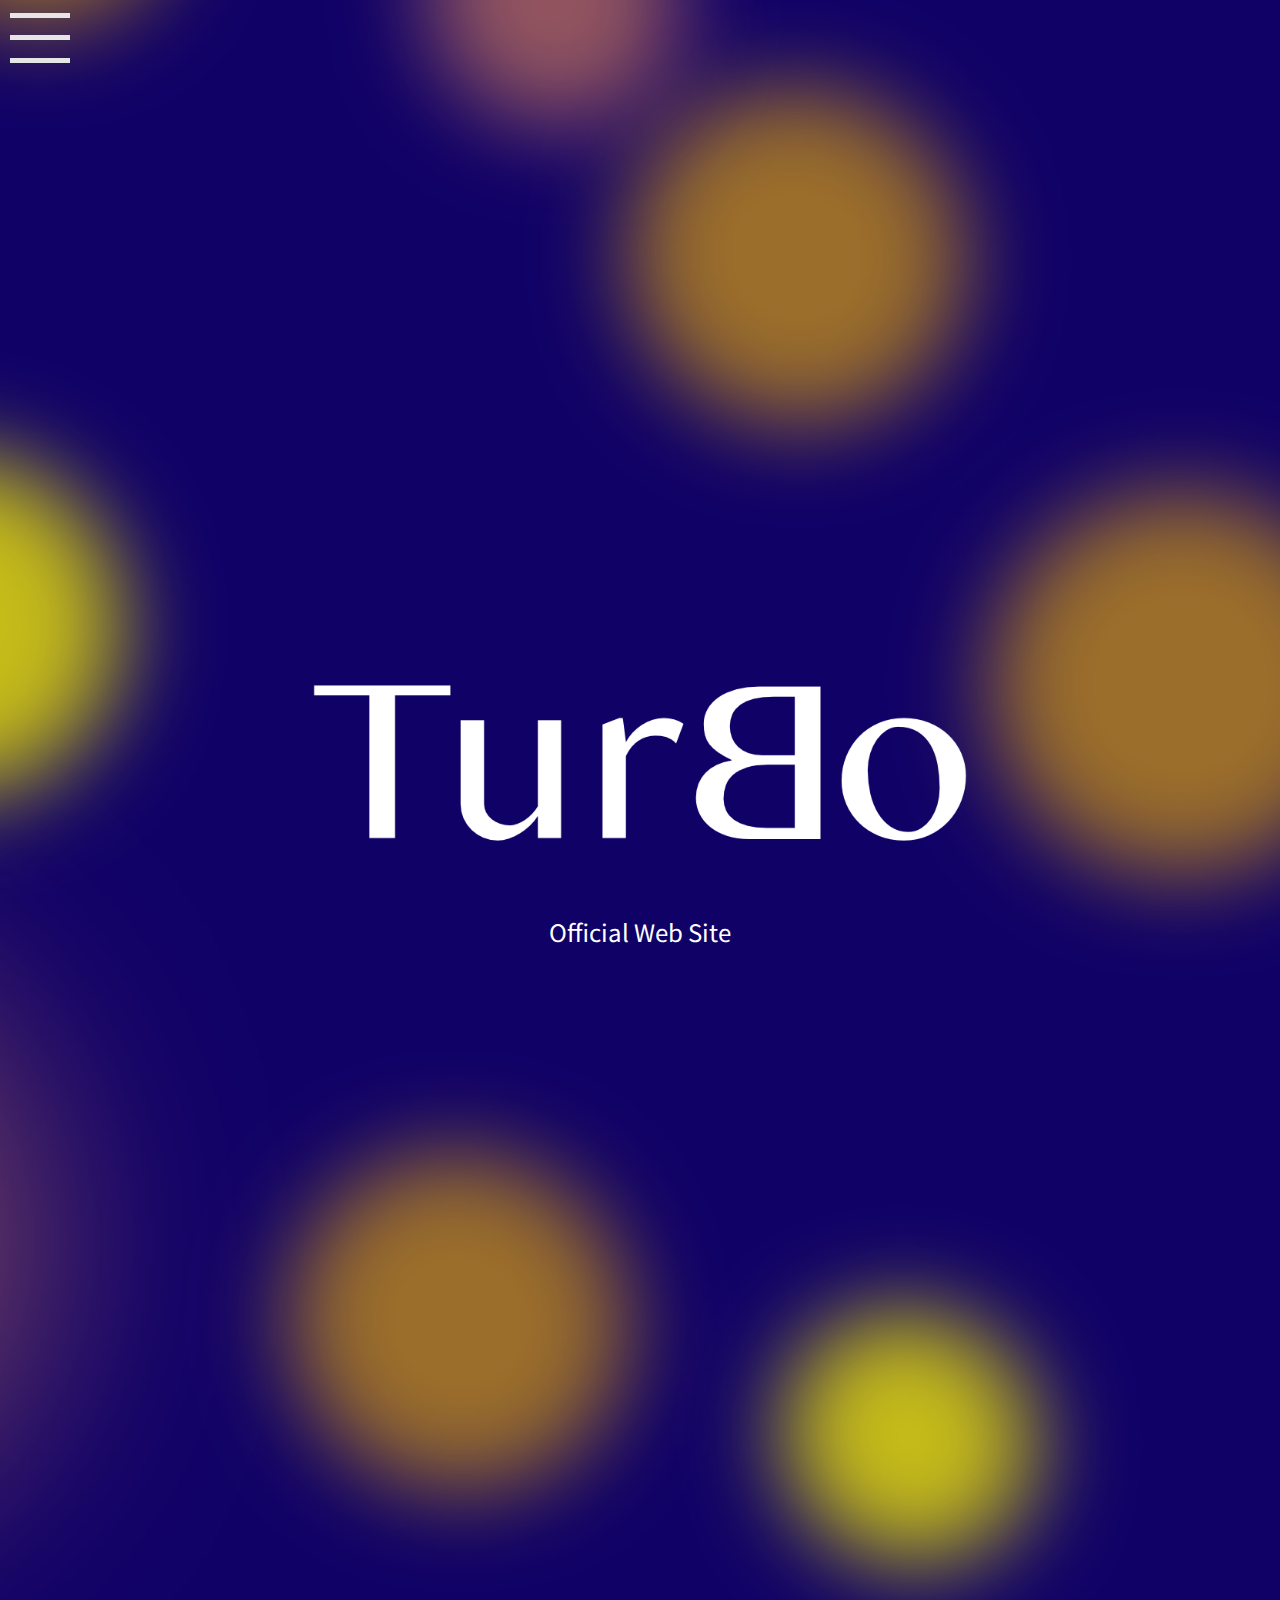
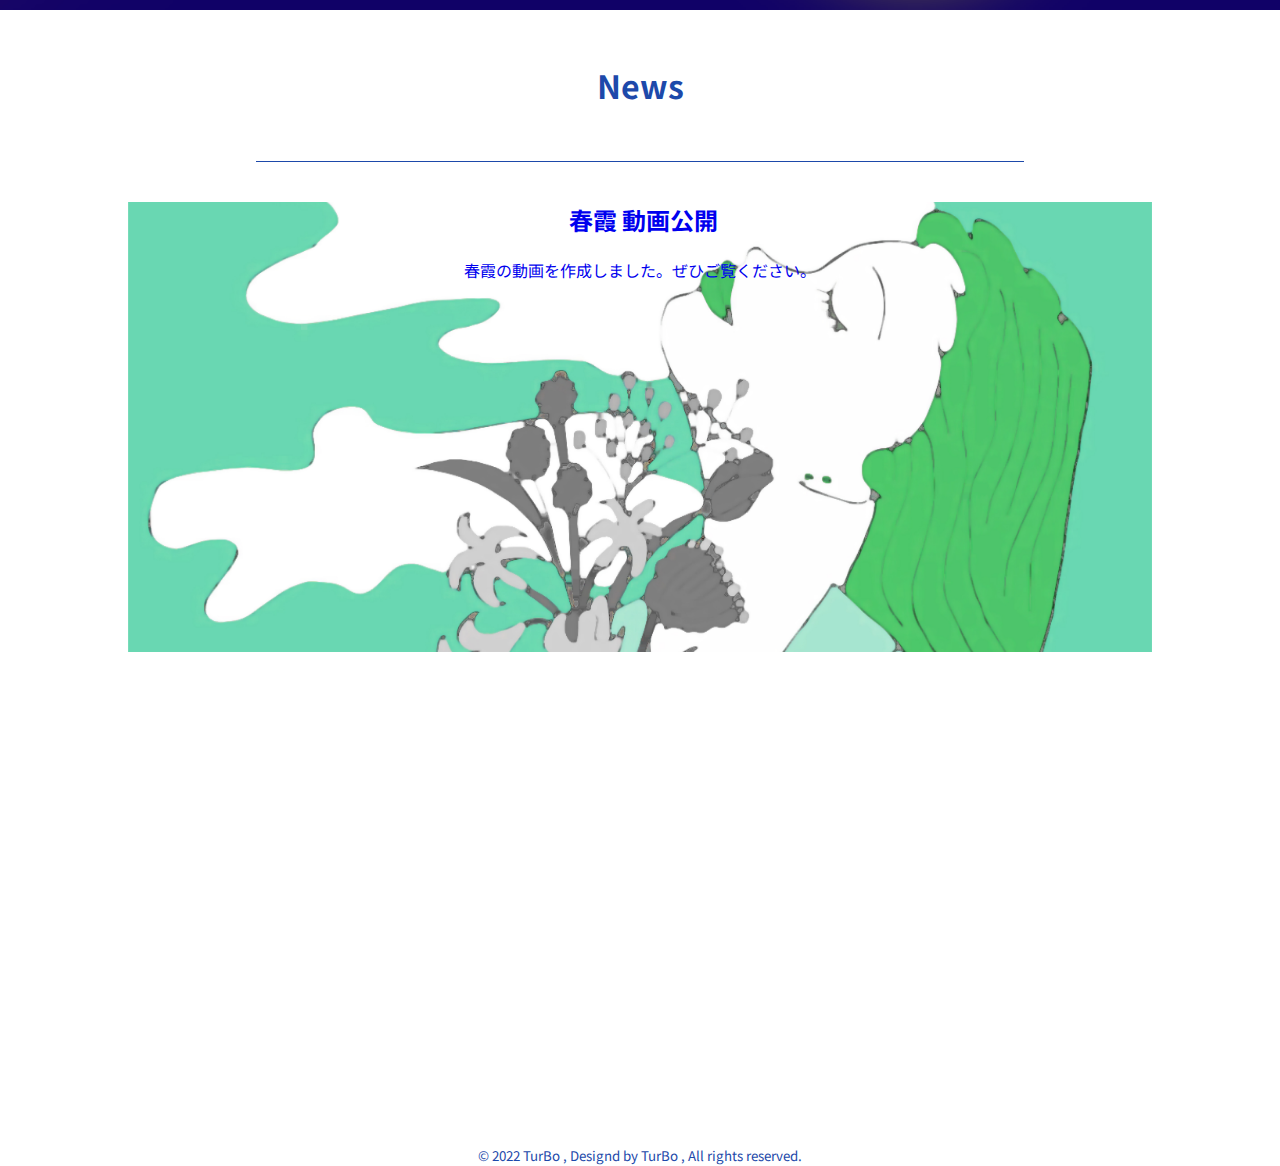
==== index.html @ 0d5dce75 "iOSStatusBarColor set" ====
<!DOCTYPE html>
<html lang="ja">

<head>
    <!-- Google fontの導入 -->
    <style>
        @import url('https://fonts.googleapis.com/css2?family=Noto+Sans+JP:wght@300&display=swap');
    </style>

    <meta charset="UTF-8"><!--変換コード-->
    <meta name="keywords" content="Turbo Music"><!--検索語句の指定-->
    <meta name="keywords" name="theme-color" content="Turbo Music"><!--ios status bar color-->

    <!--レスポンシブデザイン（PCとスマートフォンでの表示の切り替え）-->
    <meta name="viewport" content="width=device-width,initial-scale=1.0">
    <link rel="stylesheet" id="style" href="css/base.css">
    <script type="text/javascript">
        // iPhone iPad iPod Android の判別
        if (
          navigator.userAgent.indexOf('iPhone') > 0 ||
          navigator.userAgent.indexOf('iPad') > 0 ||
          navigator.userAgent.indexOf('iPod') > 0 ||
          navigator.userAgent.indexOf('Android') > 0 )
        {
          document.getElementById(`style`).setAttribute("href","css/base_mini.css")
        } else {
          document.getElementById(`style`).setAttribute("href","css/base_mini.css")
        }
    </script>


    <!-- <link rel="stylesheet" media="screen and (min-width:800px)" href="css/base.css"> -->
    <!-- <link rel="stylesheet" media="screen and (max-width:800px)" href="css/base_mini.css"> -->

    <title>TurBo - Home</title>
</head>

<body>
    <!-- このdivでスクロールしない背景の設定 -->
    <div class="fixed-background TurBo">
        <!-- サイドメニュー -->
        <div class="sidebar">
            <ul class="sidebar-menu">
                <li class="sidebar-item">
                    <div id="sidebar-item">
                        <a href="index.html">ホーム</a>
                    </div>
                </li>

                <li class="sidebar-item">
                    <div id="sidebar-item">
                        <a href="html/Profile.html">Profile</a>
                    </div>
                </li>

                <li class="sidebar-item">
                    <div id="sidebar-item">
                        <a href="html/Songs.html">Songs</a>
                    </div>
                </li>

                <li class="sidebar-item">
                    <div id="sidebar-item">
                        <a href="html/Harukasumi.html">春霞</a>
                    </div>
                </li>
            </ul>
        </div>
        <!-- ハンバーガーアイコン -->
        <div id="humIcon">
            <span class="bar1"></span>
            <span class="bar2"></span>
            <span class="bar3"></span>
        </div>

        <!-- ロゴ -->
        <div id="logo">
            <a href="index.html">
                <img id="TurBoLogo" src="img/TurBo logo.png" alt="TurBo">
            </a>
            <p>Official Web Site</p>
        </div>
    </div>
    <div class="background">
        <h1>News</h1>
    </div>
    <a href="img/404.png">
        <div class="fixed-background harukasumi">
            <div class="center">
                <h2>春霞 動画公開</h2>
                <p>春霞の動画を作成しました。ぜひご覧ください。</p>
            </div>
        </div>
    </a>
    <a href="img/404.png">
        <div class="fixed-background TurBoxAC">
            <div class="center">
                <h2>TurBo × AssettoCorsa 動画公開</h2>
            </div>
        </div>
    </a>
    <div id="footer">
        <small>© 2022 TurBo , Designd by TurBo , All rights reserved.</small>
    </div>


    <!-- jqueryの導入 -->
    <script src="/js/jquery-3.6.0.min.js"></script>
    <script src="https://code.jquery.com/jquery-3.5.1.min.js"></script>
    <script type="text/javascript" src="js/javascript.js"></script>
    <script type="text/javascript" src="js/scroll.js"></script>
</body>

</html>
---- css/base.css ----
@charset "utf-8";
/*============================================
背景画像
============================================*/
/* スクロールしない */
.fixed-background {
  /* 背景画像指定 */
  background-image: url(../img/sample-image.png);
  min-height: 50vh;
  min-width: 50vw;
  background-repeat: no-repeat;
  background-attachment: fixed;
  background-size: cover;
  background-position: center;
}
.TurBo {
    /* 背景画像指定 */
    background-image: url(../img/sample-image.png);
  }
.harukasumi {
    /* 背景画像指定 */
    background-image: url(../img/Harukasumi.jpg);
    margin: 0 10vw 0 10vw ;
  }

 .TurBoxAC {
    /* 背景画像指定 */
    background-image: url(../img/TurboLogoBackground.gif);
    margin: 0 10vw 0 10vw ;
  }

/* スクロール背景画像 */
  .background {
    background-color: rgb(255, 255, 255);
    color:#1d49aa;
  }


/*============================================
見出し
============================================*/
/* TurBoロゴ */
img#TurBoLogo{
  width: 50%;
  }
div#logo{
    /* logoのセンタリング */
    text-align : center;
    font-size: 200%;
    color: white;
    padding: 20vw 0 20vw 0;
}

h1 {
    text-align: center;
    border-bottom: solid 1px ;
    padding: 4vw 2vw 4vw 2vw;
    margin: 0 20vw;
}

h2 {
    margin: 40px 20px 20px 20px;
    padding: 0px 0px 0px 6px;
    text-align: center;
}
p {
    margin: 20px;
    text-align: center;
 }
a {
  text-decoration: none; 
}

.center {


}
 /*============================================
全般
============================================*/
*{
  margin: 0; padding: 0; 	/*全要素のマージン・パディングをリセット*/   
}
body {
/* background-color: rgb(45, 32, 106);	ページ全体の背景色 */
font-size: 100%;			/* フォントサイズ */
font-family: 'Noto Sans JP', sans-serif; 	/* フォントの種類:google font */
line-height:1.5; 			/* 行の高さを1.5倍にする */
color:#1d49aa; 
text-decoration: none;   
}

/* フッター */
div#footer {
  text-align: center; 
  margin-top: 20vw;
}

/*============================================
メニュー
============================================*/

/* ハンバーガーメニューCSS */
#humIcon {
  width: 100px;
  height: 100px;
  position: relative;
  box-sizing: border-box;
  position: fixed;
}
span {
  display: block;
  width: 60px;
  height: 5px;
  left: 10px;
  background: rgb(229, 229, 229);
  position: absolute;
  transition: all 0.5s ease;
}
.bar1 {
  top: 12.5px;
}
.bar2 {
  top: 35px;
}  
.bar3 {
 top: 57.5px;
}
/* jsによる.open属性の付与のスタイル */
/*上の線225℃回転*/
.bar1.open {
top: 35px;
transform: rotate(-225deg);
}
/*真ん中の線は透明化,回転*/
.bar2.open { 
  opacity: 0;
  transform: rotate(-225deg);
}
/*下の線-315℃回転*/
.bar3.open {
top: 35px;
transform: rotate(-315deg);
}

/* サイドバーcss */
.sidebar {
  width: 25vw;
  height: 100%;
  position: fixed;
  top: 0;
  left: -25%;
  -webkit-transition: .7s;
  transition: .5;
  background-color: rgb(39, 38, 75);
  /* opacity: 0.5; 透過 */
  padding: 120px 0;
  display:-webkit-box;
  display: flex;
  -webkit-box-pack: center;
  justify-content: center;
}

.sidebar.open {
  left: 0;
}

.sidebar-menu {
  padding: 0;
  margin: 0;
}
.sidebar-item {
  list-style: none;
  margin-bottom: 30px;
}
.sidebar-item div {
  padding: 0;
  margin: 0;
  font-size: 20px;
} 


.sidebar-item a {
min-width: 100px;
font-family: inherit;
appearance: none;
border: 0;
border-radius: 5px;
/* background: #4676d7; */
color: #fff;
padding: 8px 48px;
font-size: 125%;
cursor: pointer;
}

.sidebar-item a:hover {
color: #ffcd29;
}

.sidebar-item a:focus {
outline: none;
box-shadow: 0 0 0 4px #cbd6ee;
}
---- css/base.css ----
@charset "utf-8";
/*============================================
背景画像
============================================*/
/* スクロールしない */
.fixed-background {
  /* 背景画像指定 */
  background-image: url(../img/sample-image.png);
  min-height: 50vh;
  min-width: 50vw;
  background-repeat: no-repeat;
  background-attachment: fixed;
  background-size: cover;
  background-position: center;
}
.TurBo {
    /* 背景画像指定 */
    background-image: url(../img/sample-image.png);
  }
.harukasumi {
    /* 背景画像指定 */
    background-image: url(../img/Harukasumi.jpg);
    margin: 0 10vw 0 10vw ;
  }

 .TurBoxAC {
    /* 背景画像指定 */
    background-image: url(../img/TurboLogoBackground.gif);
    margin: 0 10vw 0 10vw ;
  }

/* スクロール背景画像 */
  .background {
    background-color: rgb(255, 255, 255);
    color:#1d49aa;
  }


/*============================================
見出し
============================================*/
/* TurBoロゴ */
img#TurBoLogo{
  width: 50%;
  }
div#logo{
    /* logoのセンタリング */
    text-align : center;
    font-size: 200%;
    color: white;
    padding: 20vw 0 20vw 0;
}

h1 {
    text-align: center;
    border-bottom: solid 1px ;
    padding: 4vw 2vw 4vw 2vw;
    margin: 0 20vw;
}

h2 {
    margin: 40px 20px 20px 20px;
    padding: 0px 0px 0px 6px;
    text-align: center;
}
p {
    margin: 20px;
    text-align: center;
 }
a {
  text-decoration: none; 
}

.center {


}
 /*============================================
全般
============================================*/
*{
  margin: 0; padding: 0; 	/*全要素のマージン・パディングをリセット*/   
}
body {
/* background-color: rgb(45, 32, 106);	ページ全体の背景色 */
font-size: 100%;			/* フォントサイズ */
font-family: 'Noto Sans JP', sans-serif; 	/* フォントの種類:google font */
line-height:1.5; 			/* 行の高さを1.5倍にする */
color:#1d49aa; 
text-decoration: none;   
}

/* フッター */
div#footer {
  text-align: center; 
  margin-top: 20vw;
}

/*============================================
メニュー
============================================*/

/* ハンバーガーメニューCSS */
#humIcon {
  width: 100px;
  height: 100px;
  position: relative;
  box-sizing: border-box;
  position: fixed;
}
span {
  display: block;
  width: 60px;
  height: 5px;
  left: 10px;
  background: rgb(229, 229, 229);
  position: absolute;
  transition: all 0.5s ease;
}
.bar1 {
  top: 12.5px;
}
.bar2 {
  top: 35px;
}  
.bar3 {
 top: 57.5px;
}
/* jsによる.open属性の付与のスタイル */
/*上の線225℃回転*/
.bar1.open {
top: 35px;
transform: rotate(-225deg);
}
/*真ん中の線は透明化,回転*/
.bar2.open { 
  opacity: 0;
  transform: rotate(-225deg);
}
/*下の線-315℃回転*/
.bar3.open {
top: 35px;
transform: rotate(-315deg);
}

/* サイドバーcss */
.sidebar {
  width: 25vw;
  height: 100%;
  position: fixed;
  top: 0;
  left: -25%;
  -webkit-transition: .7s;
  transition: .5;
  background-color: rgb(39, 38, 75);
  /* opacity: 0.5; 透過 */
  padding: 120px 0;
  display:-webkit-box;
  display: flex;
  -webkit-box-pack: center;
  justify-content: center;
}

.sidebar.open {
  left: 0;
}

.sidebar-menu {
  padding: 0;
  margin: 0;
}
.sidebar-item {
  list-style: none;
  margin-bottom: 30px;
}
.sidebar-item div {
  padding: 0;
  margin: 0;
  font-size: 20px;
} 


.sidebar-item a {
min-width: 100px;
font-family: inherit;
appearance: none;
border: 0;
border-radius: 5px;
/* background: #4676d7; */
color: #fff;
padding: 8px 48px;
font-size: 125%;
cursor: pointer;
}

.sidebar-item a:hover {
color: #ffcd29;
}

.sidebar-item a:focus {
outline: none;
box-shadow: 0 0 0 4px #cbd6ee;
}
---- css/base_mini.css ----
@charset "utf-8";
/*============================================
背景
============================================*/
/* スクロールしない */
.fixed-background {
  /* 背景画像指定 */
  background-image: url(../img/sample-image.png);
  min-height: 50vh;
  min-width: 50vw;
  background-repeat: no-repeat;
  background-attachment: scroll;
  background-size: cover;
  background-position: center;
}
.TurBo {
    /* 背景画像指定 */
    background-image: url(../img/sample-image.png);
  }
.harukasumi {
    /* 背景画像指定 */
    background-image: url(../img/Harukasumi.jpg);
    margin: 0 10vw 0 10vw ;
  }

 .TurBoxAC {
    /* 背景画像指定 */
    background-image: url(../img/TurboLogoBackground.gif);
    margin: 0 10vw 0 10vw ;
    color: white;
  }

/* スクロール背景画像 */
  .background {
    background-color: rgb(255, 255, 255);
    color:#1d49aa;
  }




/*============================================
見出し
============================================*/

/* TurBoロゴ */
img#TurBoLogo{
  width: 60%;
  }
  div#logo{
      /* logoのセンタリング */
      text-align : center;
      font-size: 150%;
      color: white;
      padding: 50vw 0 50vw 0;
  }

h1 {
    text-align: center;
    border-bottom: solid 1px ;
    padding: 4vw 2vw 4vw 2vw;
    margin: 0 20vw;
}

h2 {
    margin: 40px 20px 20px 20px;
    padding: 0px 0px 0px 6px;
    text-align: center;
}
p {
    margin: 20px;
    text-align: center;
 }

 a {
  text-decoration: none; 
}
 /*============================================
全般
============================================*/
*{
  margin: 0; padding: 0; 	/*全要素のマージン・パディングをリセット*/   
}
body {
/* background-color: rgb(45, 32, 106);	ページ全体の背景色 */
font-size: 100%;			/* フォントサイズ */
font-family: 'Noto Sans JP', sans-serif; 	/* フォントの種類:google font */
line-height:1.5; 			/* 行の高さを1.5倍にする */
color:#1d49aa;    
}
/*フッター*/
div#footer {
  text-align: center;
  
}

/*============================================
メニュー
============================================*/
/* ハンバーガーメニューCSS */
#humIcon {
  width: 100px;
  height: 100px;

  position: relative;
  box-sizing: border-box;

  position: fixed;
}
span {
  display: block;
  width: 60px;
  height: 5px;
  left: 10px;
  background: rgb(229, 229, 229);
  position: absolute;
  transition: all 0.5s ease;
}
.bar1 {
  top: 12.5px;
}
.bar2 {
  top: 35px;
}  
.bar3 {
 top: 57.5px;
}
/* jsによる.open属性の付与のスタイル */
/*上の線225℃回転*/
.bar1.open {
top: 35px;
transform: rotate(-225deg);
}
/*真ん中の線は透明化,回転*/
.bar2.open { 
  opacity: 0;
  transform: rotate(-225deg);
}
/*下の線-315℃回転*/
.bar3.open {
top: 35px;
transform: rotate(-315deg);
}

/* サイドバーcss */
.sidebar {
  width: 50vw;
  height: 100%;
  position: fixed;
  top: 0;
  left: -50%;
  -webkit-transition: .7s;
  transition: .5;
  background-color: rgb(39, 38, 75);
  /* opacity: 0.5; 透過 */
  padding: 120px 0;
  display:-webkit-box;
  display: flex;
  -webkit-box-pack: center;
  justify-content: center;
}


.sidebar.open {
  left: 0;
}

.sidebar-menu {
  padding: 0;
  margin: 0;
}
.sidebar-item {
  list-style: none;
  margin-bottom: 30px;
}
.sidebar-item div {
  padding: 0;
  margin: 0;
  font-size: 20px;
} 


.sidebar-item a {
min-width: 100px;
font-family: inherit;
appearance: none;
border: 0;
border-radius: 5px;
/* background: #4676d7; */
color: #fff;
padding: 8px 48px;
font-size: 125%;
cursor: pointer;
text-decoration: none;
}

.sidebar-item a:hover {
color: #ffcd29;
}

.sidebar-item a:focus {
outline: none;
box-shadow: 0 0 0 4px #cbd6ee;
}
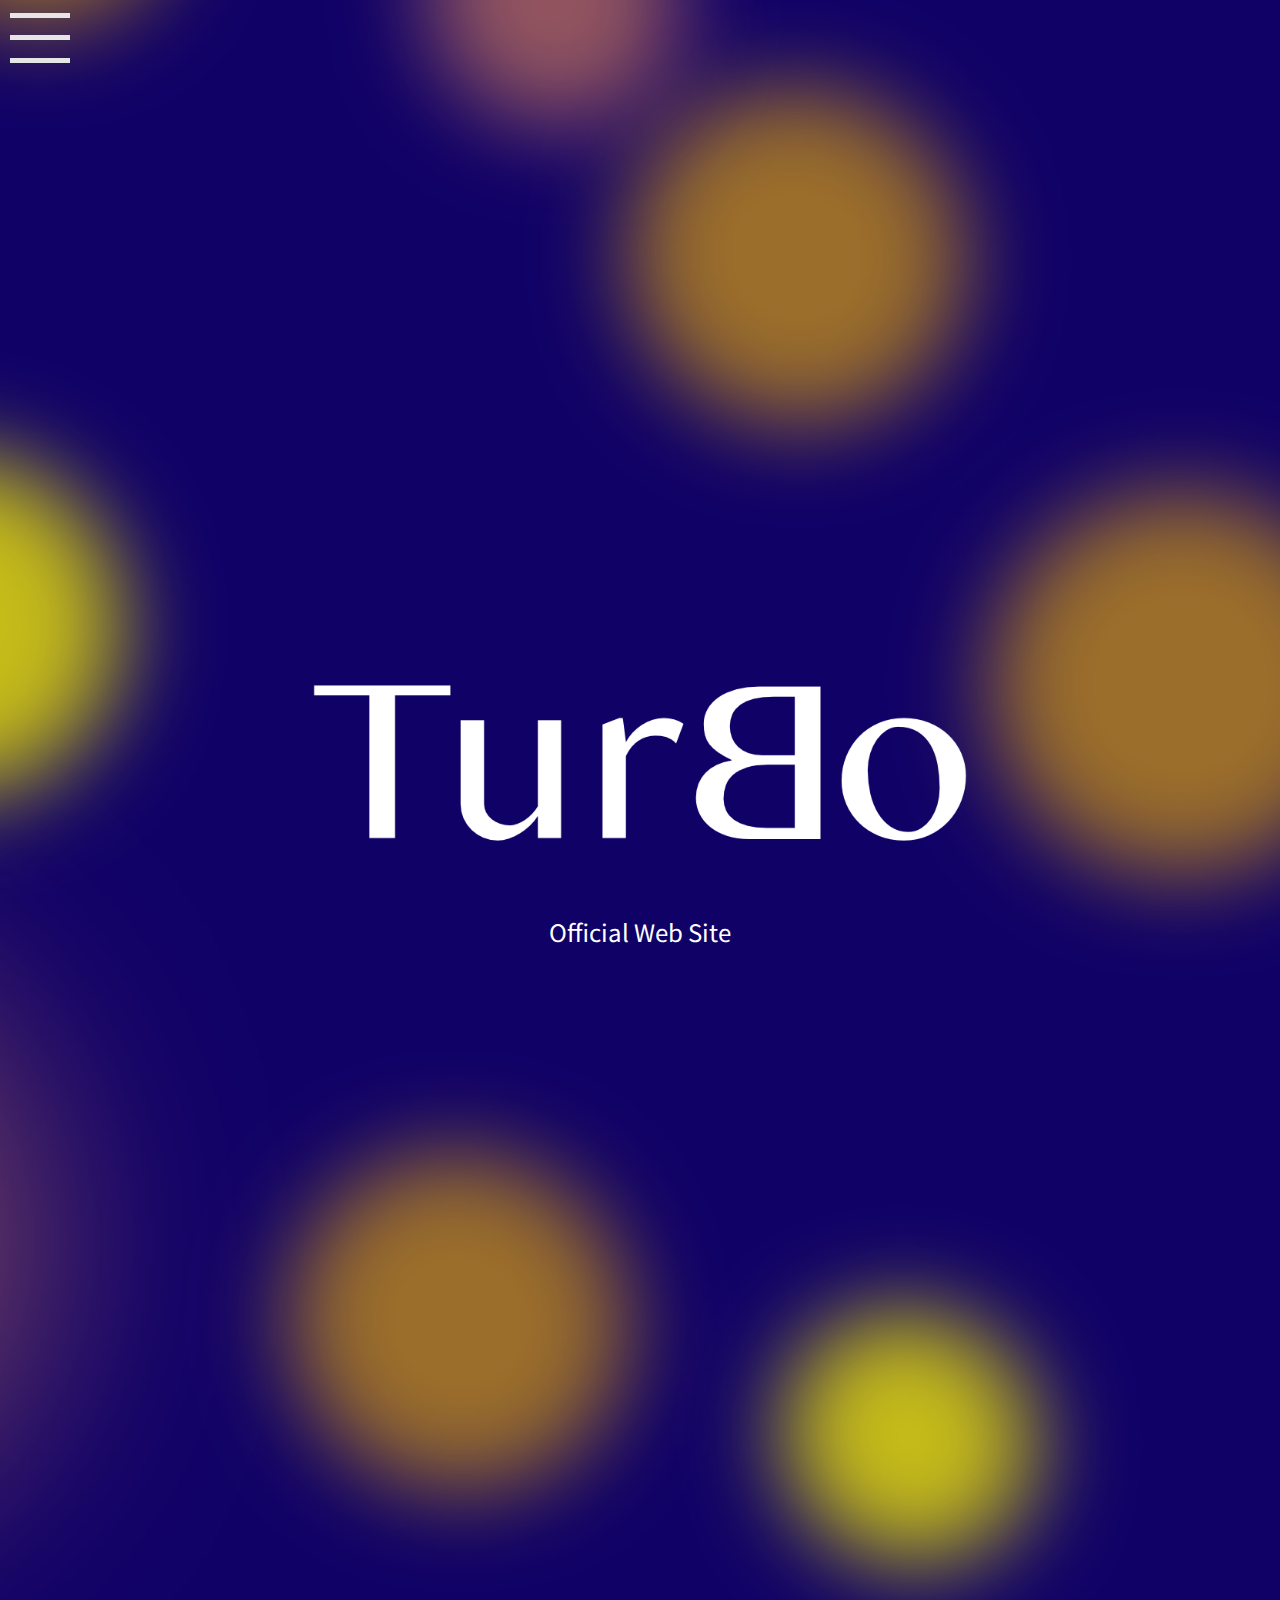
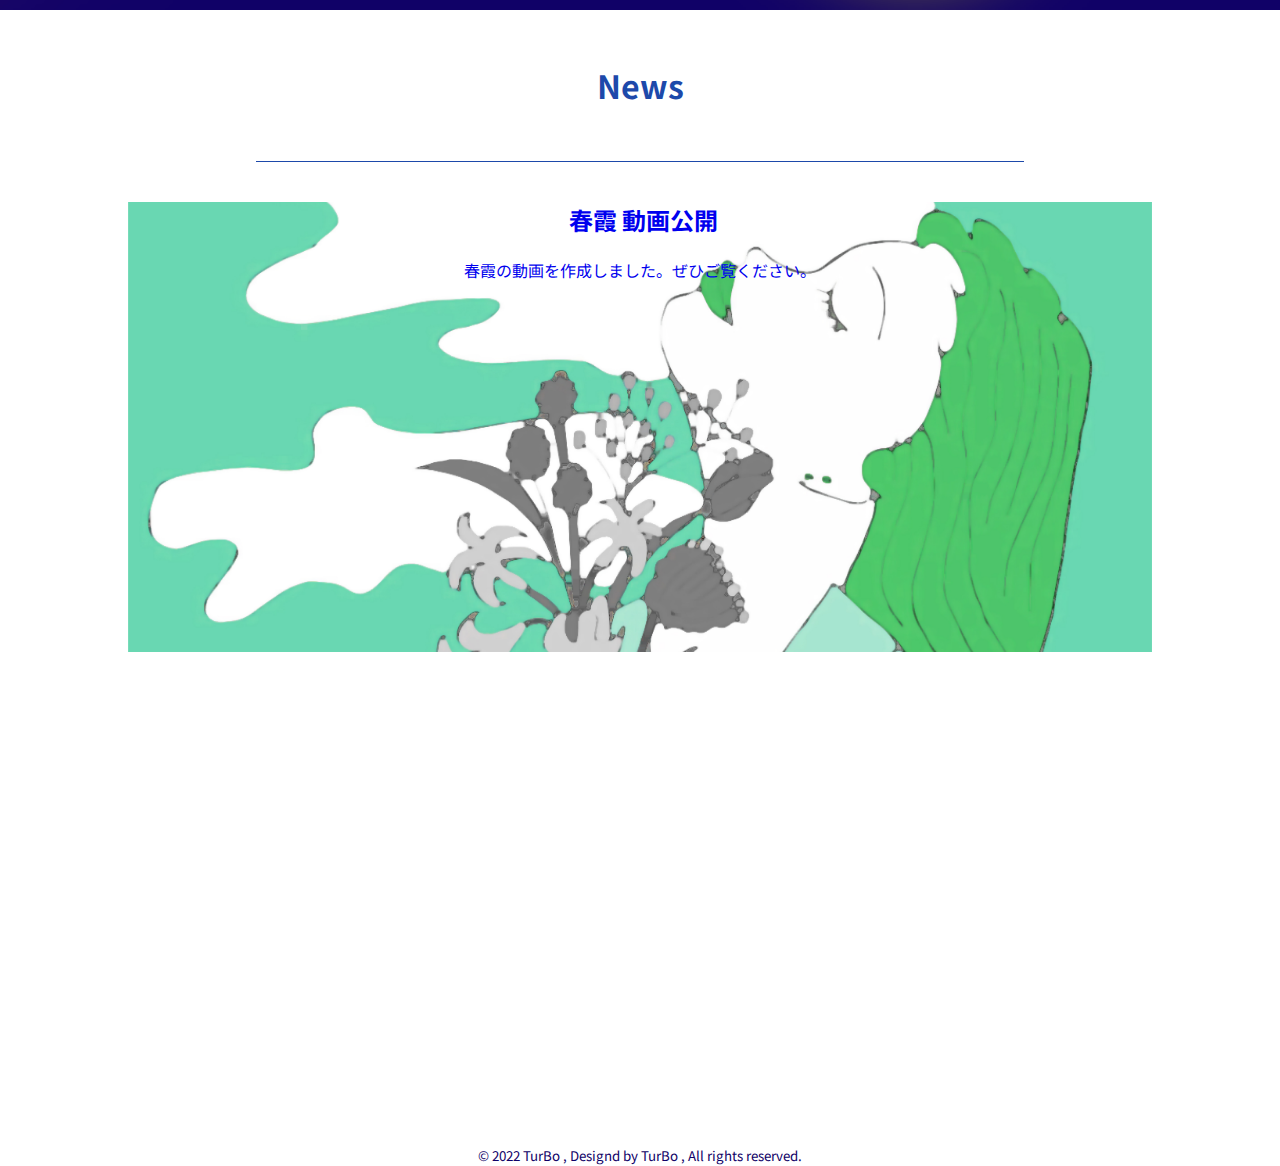
==== commit 5fa4e9fd: "iOSStatusBarColor set" ====
--- a/index.html
+++ b/index.html
@@ -9,7 +9,7 @@
 
     <meta charset="UTF-8"><!--変換コード-->
     <meta name="keywords" content="Turbo Music"><!--検索語句の指定-->
-    <meta name="keywords" name="theme-color" content="Turbo Music"><!--ios status bar color-->
+    <meta name="theme-color" content="#100167"><!--ios status bar color-->
 
     <!--レスポンシブデザイン（PCとスマートフォンでの表示の切り替え）-->
     <meta name="viewport" content="width=device-width,initial-scale=1.0">
--- a/css/base.css
+++ b/css/base.css
@@ -86,7 +86,7 @@
 font-size: 100%;			/* フォントサイズ */
 font-family: 'Noto Sans JP', sans-serif; 	/* フォントの種類:google font */
 line-height:1.5; 			/* 行の高さを1.5倍にする */
-color:#1d49aa; 
+color:#100167; 
 text-decoration: none;   
 }
 
--- a/css/base.css
+++ b/css/base.css
@@ -86,7 +86,7 @@
 font-size: 100%;			/* フォントサイズ */
 font-family: 'Noto Sans JP', sans-serif; 	/* フォントの種類:google font */
 line-height:1.5; 			/* 行の高さを1.5倍にする */
-color:#1d49aa; 
+color:#100167; 
 text-decoration: none;   
 }
 
--- a/css/base_mini.css
+++ b/css/base_mini.css
@@ -86,7 +86,7 @@
 font-size: 100%;			/* フォントサイズ */
 font-family: 'Noto Sans JP', sans-serif; 	/* フォントの種類:google font */
 line-height:1.5; 			/* 行の高さを1.5倍にする */
-color:#1d49aa;    
+color:#100167;    
 }
 /*フッター*/
 div#footer {
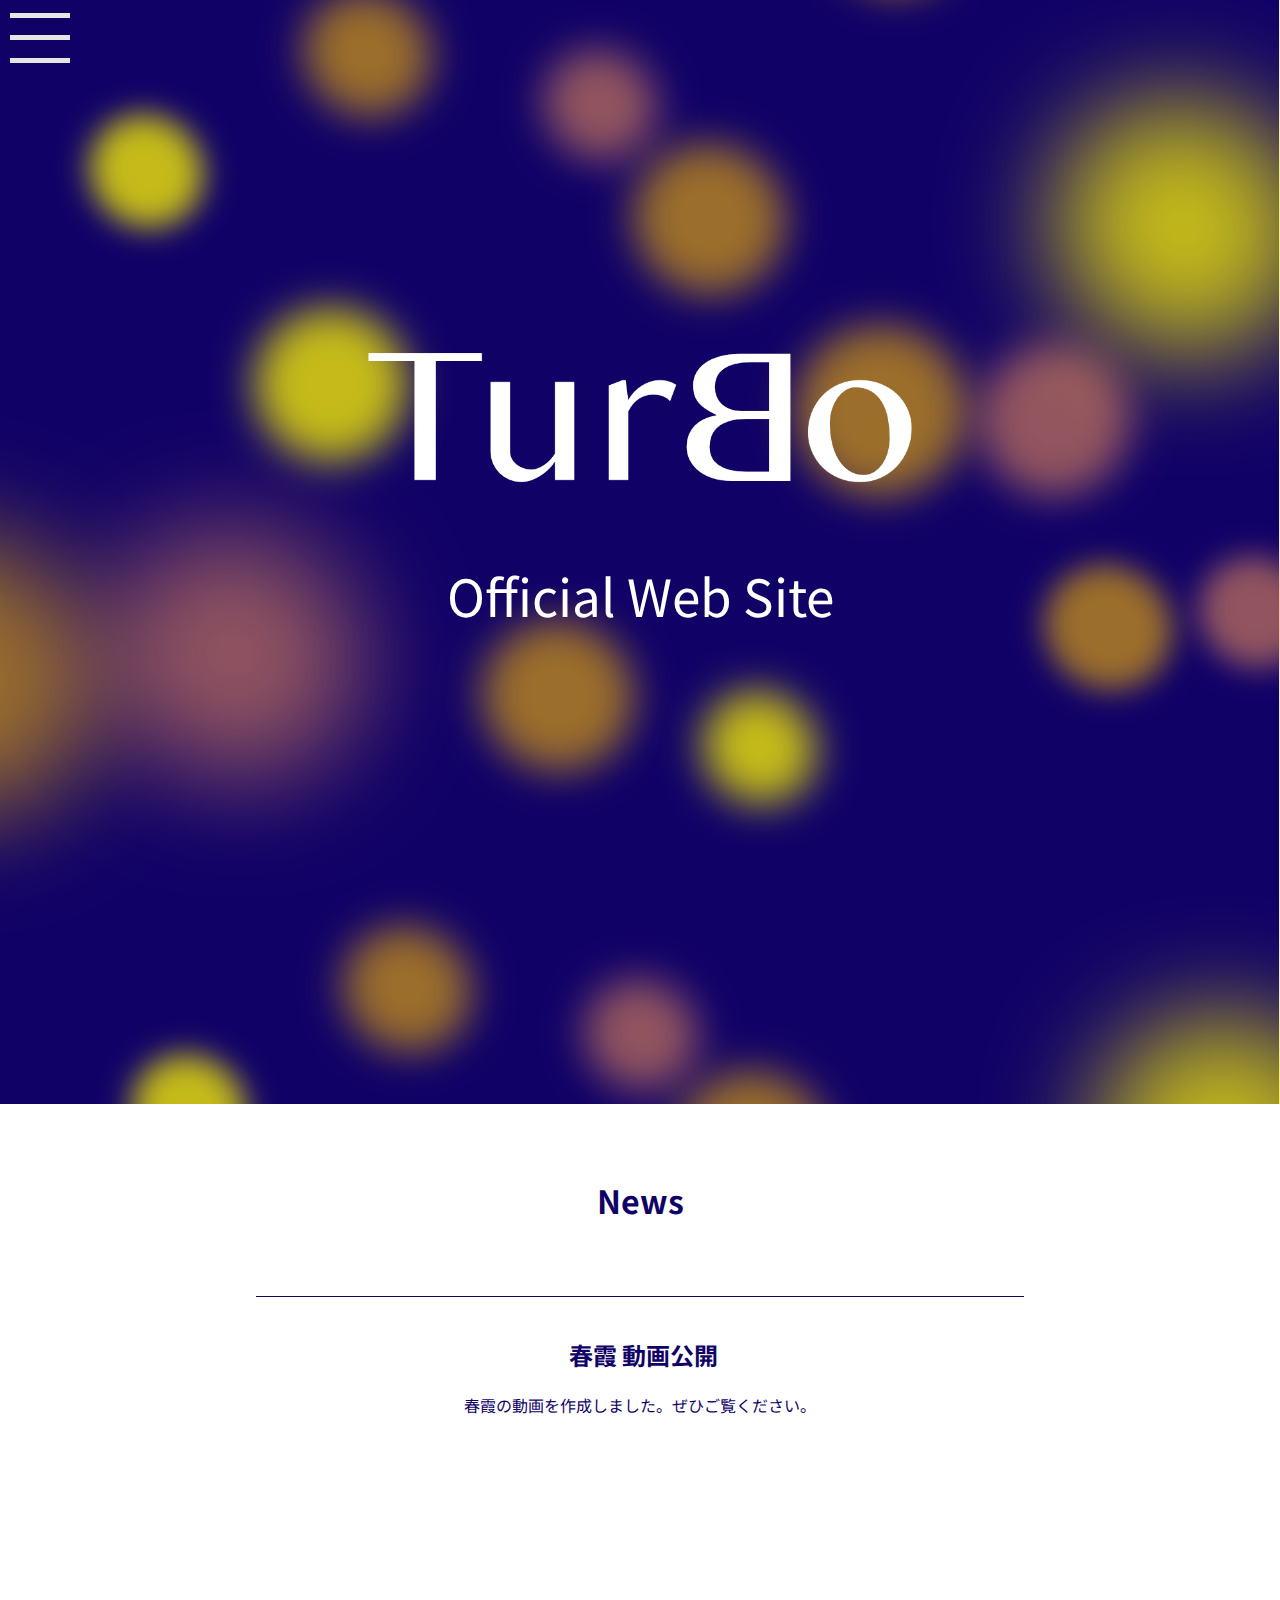
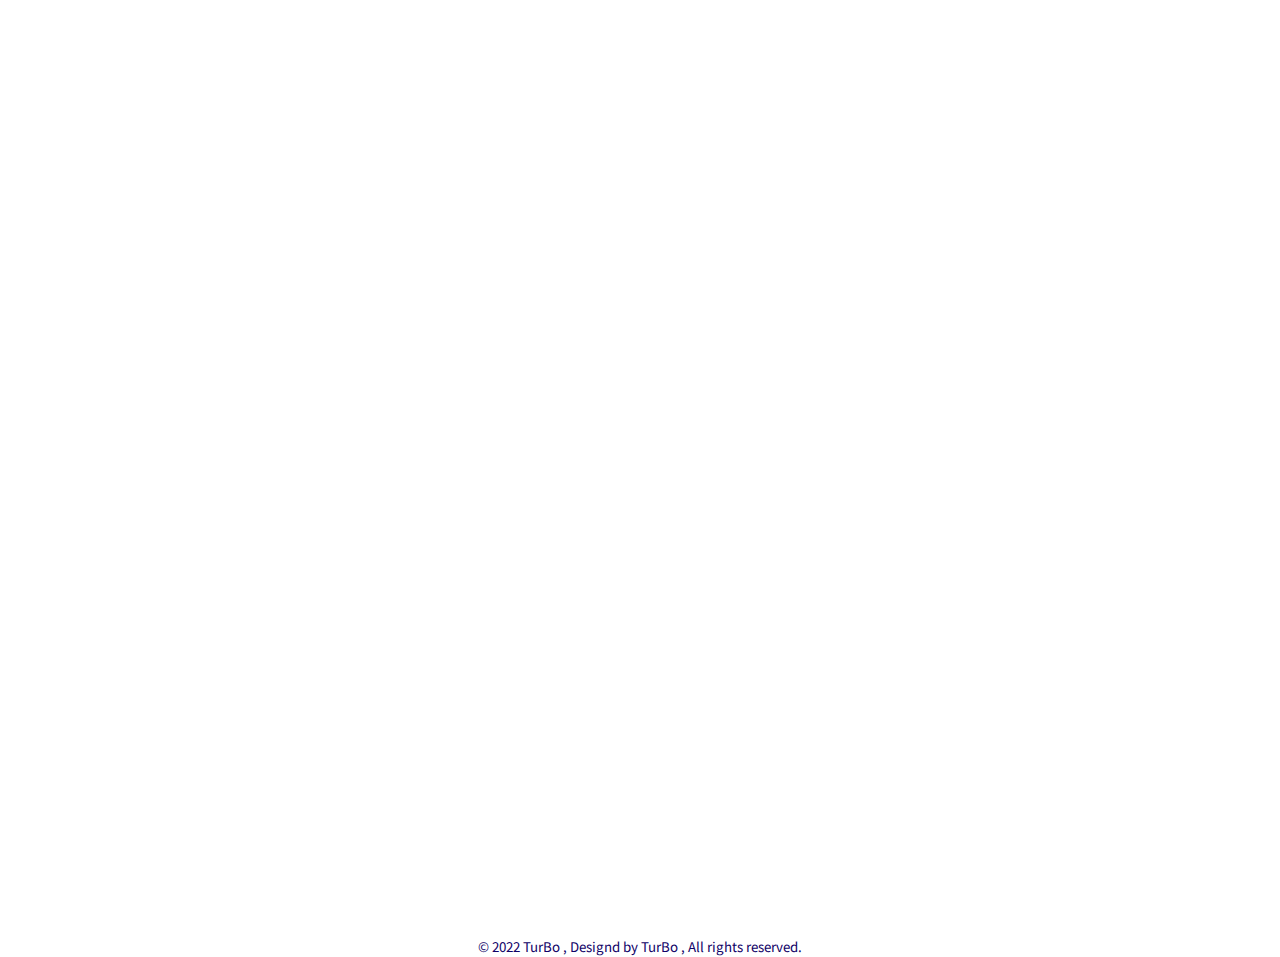
==== commit 08a0d46f: "index.html Fix" ====
--- a/index.html
+++ b/index.html
@@ -24,7 +24,7 @@
         {
           document.getElementById(`style`).setAttribute("href","css/base_mini.css")
         } else {
-          document.getElementById(`style`).setAttribute("href","css/base_mini.css")
+          document.getElementById(`style`).setAttribute("href","css/base.css")
         }
     </script>
 
@@ -93,7 +93,7 @@
         </div>
     </a>
     <a href="img/404.png">
-        <div class="fixed-background TurBoxAC">
+        <div class="fixed-background TurBoxAC" style="color: white;">
             <div class="center">
                 <h2>TurBo × AssettoCorsa 動画公開</h2>
             </div>
--- a/css/base.css
+++ b/css/base.css
@@ -32,7 +32,7 @@
 /* スクロール背景画像 */
   .background {
     background-color: rgb(255, 255, 255);
-    color:#1d49aa;
+    color:#100167;
   }
 
 
@@ -46,15 +46,15 @@
 div#logo{
     /* logoのセンタリング */
     text-align : center;
-    font-size: 200%;
+    font-size: 4vw;
     color: white;
-    padding: 20vw 0 20vw 0;
+    padding: 35vh 0 50vh 0;
 }
 
 h1 {
     text-align: center;
     border-bottom: solid 1px ;
-    padding: 4vw 2vw 4vw 2vw;
+    padding: 8vh 2vw 8vh 2vw;
     margin: 0 20vw;
 }
 
@@ -69,6 +69,7 @@
  }
 a {
   text-decoration: none; 
+  color:#100167;
 }
 
 .center {
--- a/css/base.css
+++ b/css/base.css
@@ -32,7 +32,7 @@
 /* スクロール背景画像 */
   .background {
     background-color: rgb(255, 255, 255);
-    color:#1d49aa;
+    color:#100167;
   }
 
 
@@ -46,15 +46,15 @@
 div#logo{
     /* logoのセンタリング */
     text-align : center;
-    font-size: 200%;
+    font-size: 4vw;
     color: white;
-    padding: 20vw 0 20vw 0;
+    padding: 35vh 0 50vh 0;
 }
 
 h1 {
     text-align: center;
     border-bottom: solid 1px ;
-    padding: 4vw 2vw 4vw 2vw;
+    padding: 8vh 2vw 8vh 2vw;
     margin: 0 20vw;
 }
 
@@ -69,6 +69,7 @@
  }
 a {
   text-decoration: none; 
+  color:#100167;
 }
 
 .center {
--- a/css/base_mini.css
+++ b/css/base_mini.css
@@ -33,7 +33,7 @@
 /* スクロール背景画像 */
   .background {
     background-color: rgb(255, 255, 255);
-    color:#1d49aa;
+    color:#100167;
   }
 
 
@@ -50,15 +50,15 @@
   div#logo{
       /* logoのセンタリング */
       text-align : center;
-      font-size: 150%;
+      font-size: 4vw;
       color: white;
-      padding: 50vw 0 50vw 0;
+      padding: 40vh 0 50vh 0;
   }
 
 h1 {
     text-align: center;
     border-bottom: solid 1px ;
-    padding: 4vw 2vw 4vw 2vw;
+    padding: 8vh 2vw 8vh 2vw;
     margin: 0 20vw;
 }
 
@@ -74,6 +74,7 @@
 
  a {
   text-decoration: none; 
+  color:#100167;
 }
  /*============================================
 全般
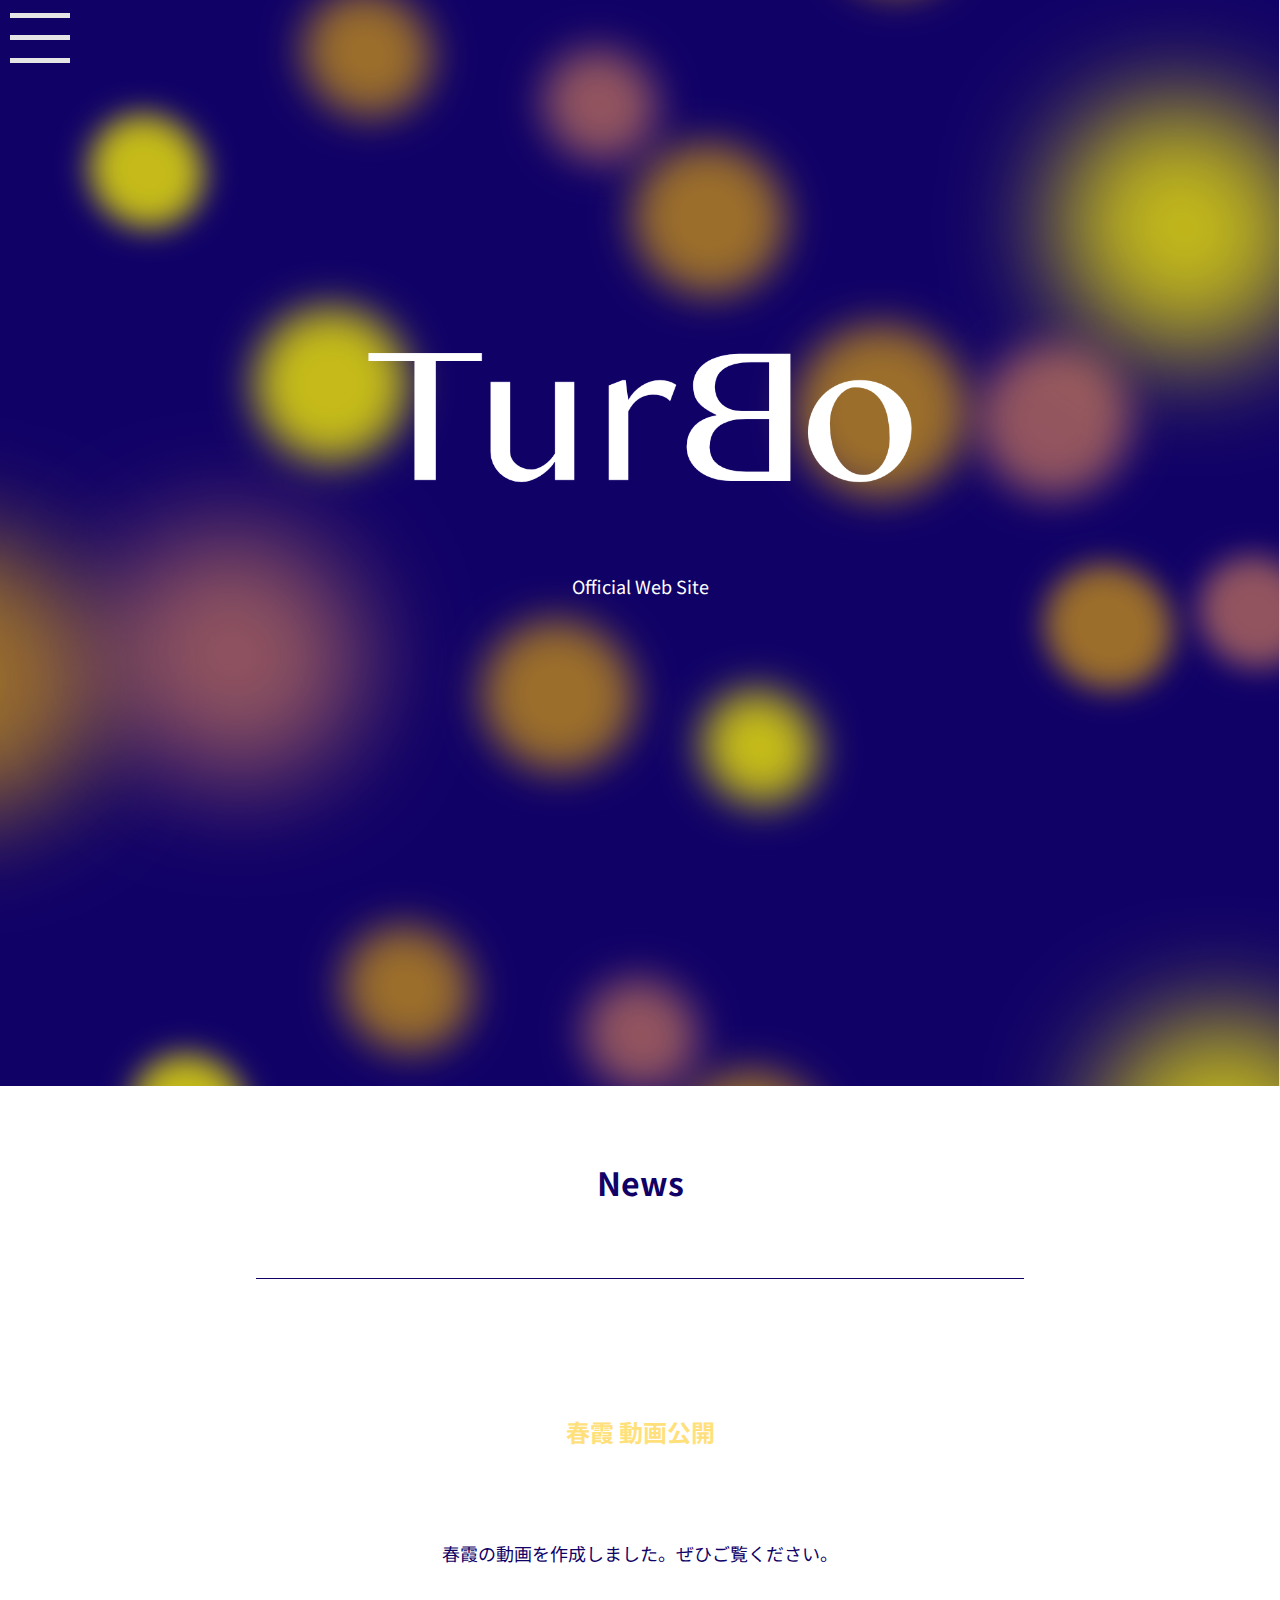
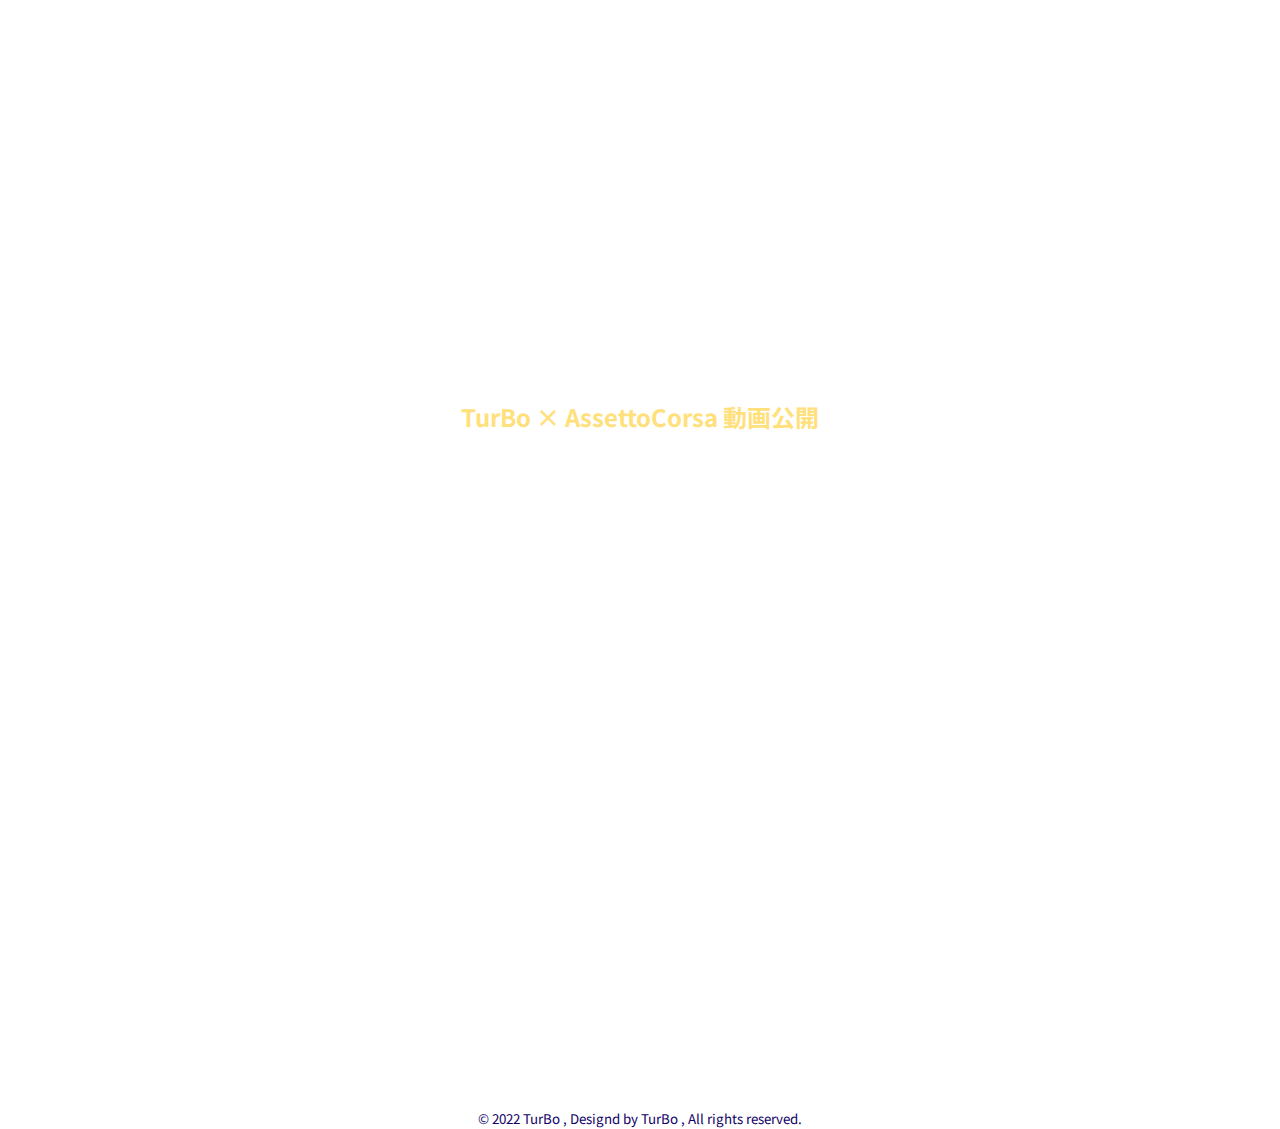
==== commit 477821c6: "Add Profile" ====
--- a/index.html
+++ b/index.html
@@ -17,10 +17,9 @@
     <script type="text/javascript">
         // iPhone iPad iPod Android の判別
         if (
-          navigator.userAgent.indexOf('iPhone') > 0 ||
-          navigator.userAgent.indexOf('iPad') > 0 ||
-          navigator.userAgent.indexOf('iPod') > 0 ||
-          navigator.userAgent.indexOf('Android') > 0 )
+          navigator.userAgent.indexOf('iPhone') > -1 ||
+          navigator.userAgent.indexOf('ipad') > -1 ||
+          navigator.userAgent.indexOf('Android') > -1 )
         {
           document.getElementById(`style`).setAttribute("href","css/base_mini.css")
         } else {
@@ -28,6 +27,11 @@
         }
     </script>
 
+    <!-- jqueryの導入 -->
+    <script src="/js/jquery-3.6.0.min.js"></script>
+    <script src="https://code.jquery.com/jquery-3.5.1.min.js"></script>
+    <script type="text/javascript" src="js/javascript.js"></script>
+    <script type="text/javascript" src="js/scroll.js"></script>
 
     <!-- <link rel="stylesheet" media="screen and (min-width:800px)" href="css/base.css"> -->
     <!-- <link rel="stylesheet" media="screen and (max-width:800px)" href="css/base_mini.css"> -->
@@ -104,11 +108,7 @@
     </div>
 
 
-    <!-- jqueryの導入 -->
-    <script src="/js/jquery-3.6.0.min.js"></script>
-    <script src="https://code.jquery.com/jquery-3.5.1.min.js"></script>
-    <script type="text/javascript" src="js/javascript.js"></script>
-    <script type="text/javascript" src="js/scroll.js"></script>
+
 </body>
 
 </html>--- a/css/base.css
+++ b/css/base.css
@@ -59,12 +59,17 @@
 }
 
 h2 {
-    margin: 40px 20px 20px 20px;
-    padding: 0px 0px 0px 6px;
+    color: #ffe07b;
+    margin: 15vh 20vw 10vh 20vw;
     text-align: center;
 }
+h3 {
+  margin: 10vh 20vw 5vh 20vw;
+  text-align: center;
+}
 p {
-    margin: 20px;
+    font-size: 18px;
+    margin: 4vh 20vw;
     text-align: center;
  }
 a {
--- a/css/base.css
+++ b/css/base.css
@@ -59,12 +59,17 @@
 }
 
 h2 {
-    margin: 40px 20px 20px 20px;
-    padding: 0px 0px 0px 6px;
+    color: #ffe07b;
+    margin: 15vh 20vw 10vh 20vw;
     text-align: center;
 }
+h3 {
+  margin: 10vh 20vw 5vh 20vw;
+  text-align: center;
+}
 p {
-    margin: 20px;
+    font-size: 18px;
+    margin: 4vh 20vw;
     text-align: center;
  }
 a {
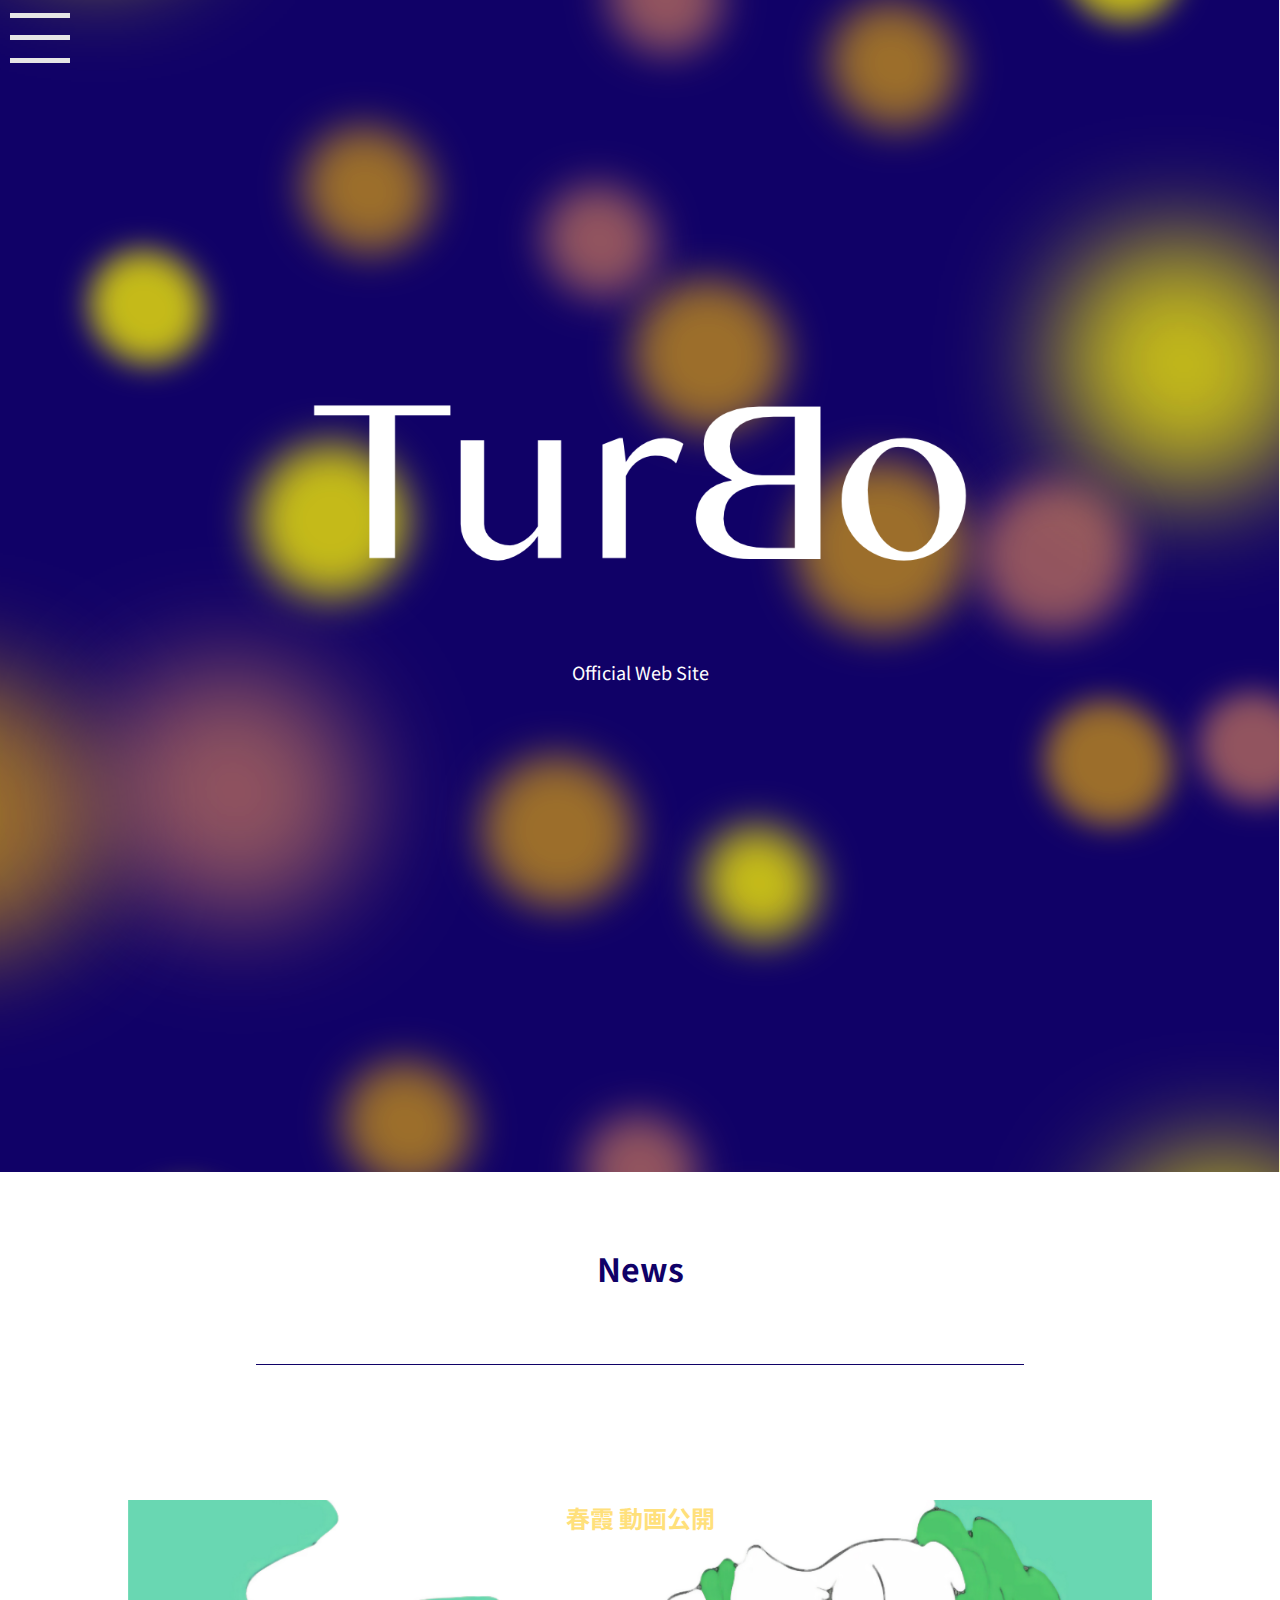
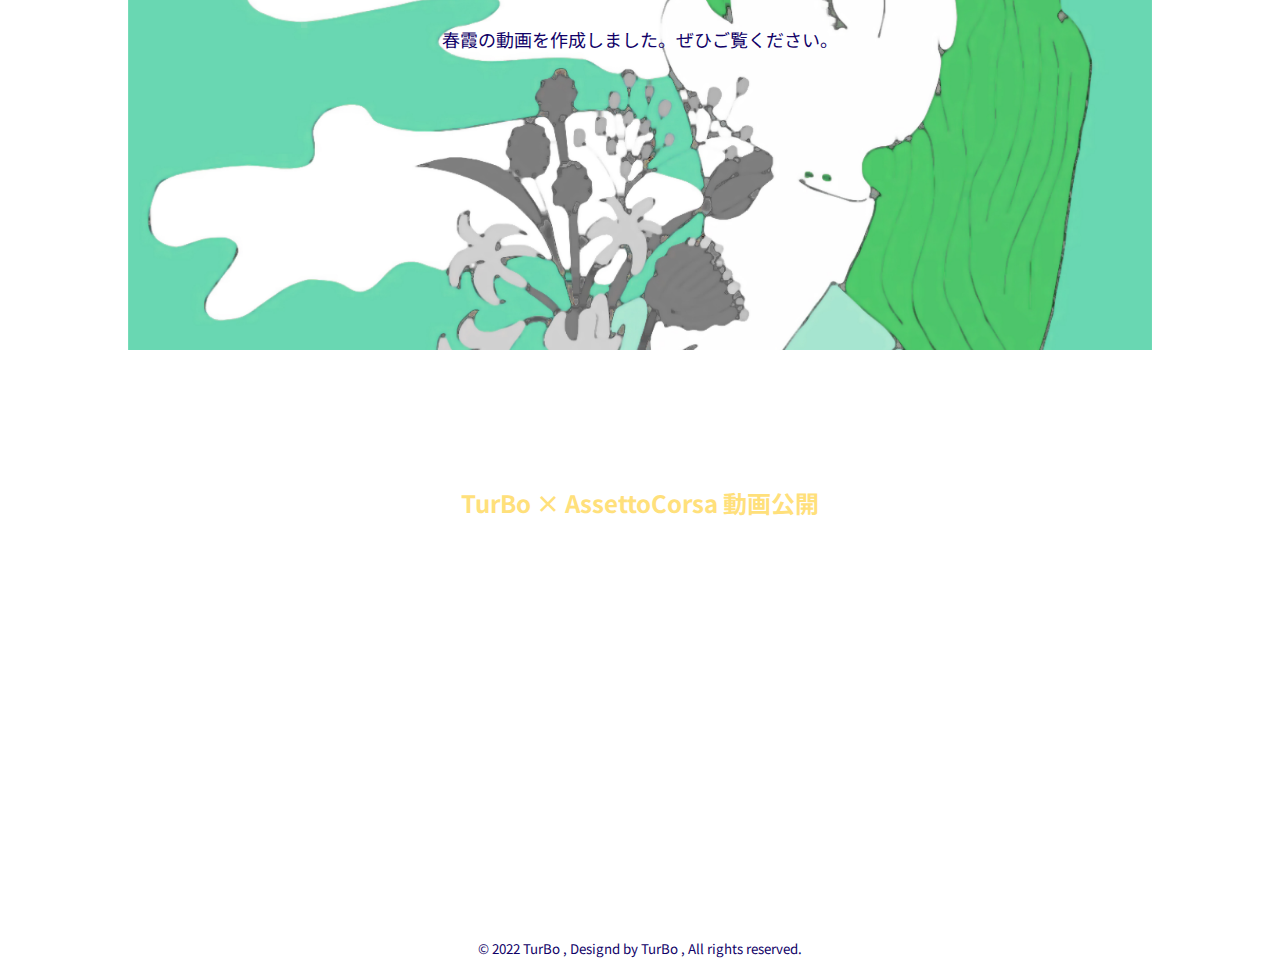
==== commit c5dab9e8: "Add Profile to fix base mini.css" ====
--- a/index.html
+++ b/index.html
@@ -23,7 +23,7 @@
         {
           document.getElementById(`style`).setAttribute("href","css/base_mini.css")
         } else {
-          document.getElementById(`style`).setAttribute("href","css/base.css")
+          document.getElementById(`style`).setAttribute("href","css/base_mini.css")
         }
     </script>
 
--- a/css/base_mini.css
+++ b/css/base_mini.css
@@ -63,14 +63,19 @@
 }
 
 h2 {
-    margin: 40px 20px 20px 20px;
-    padding: 0px 0px 0px 6px;
-    text-align: center;
+  color: #ffe07b;
+  margin: 15vh 20vw 10vh 20vw;
+  text-align: center;
+}
+h3 {
+margin: 10vh 20vw 5vh 20vw;
+text-align: center;
 }
 p {
-    margin: 20px;
-    text-align: center;
- }
+  font-size: 18px;
+  margin: 4vh 20vw;
+  text-align: center;
+}
 
  a {
   text-decoration: none; 
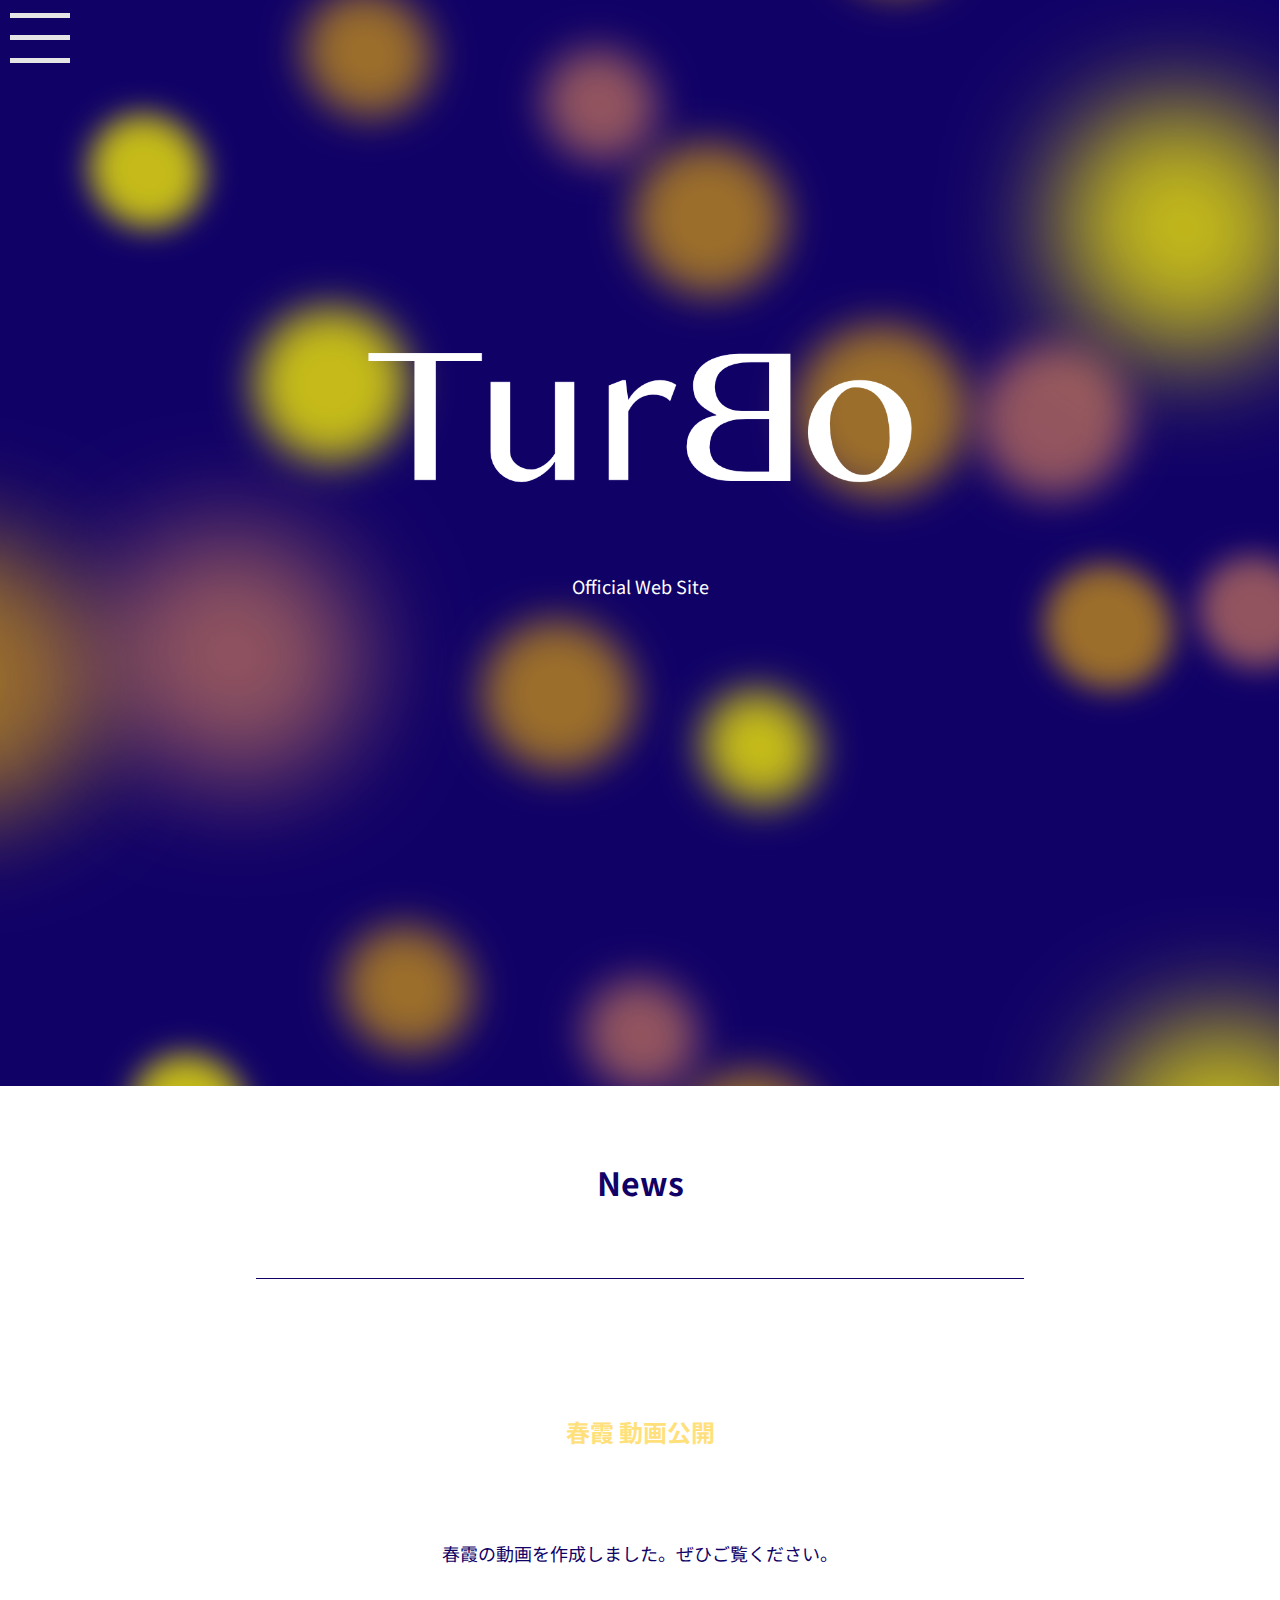
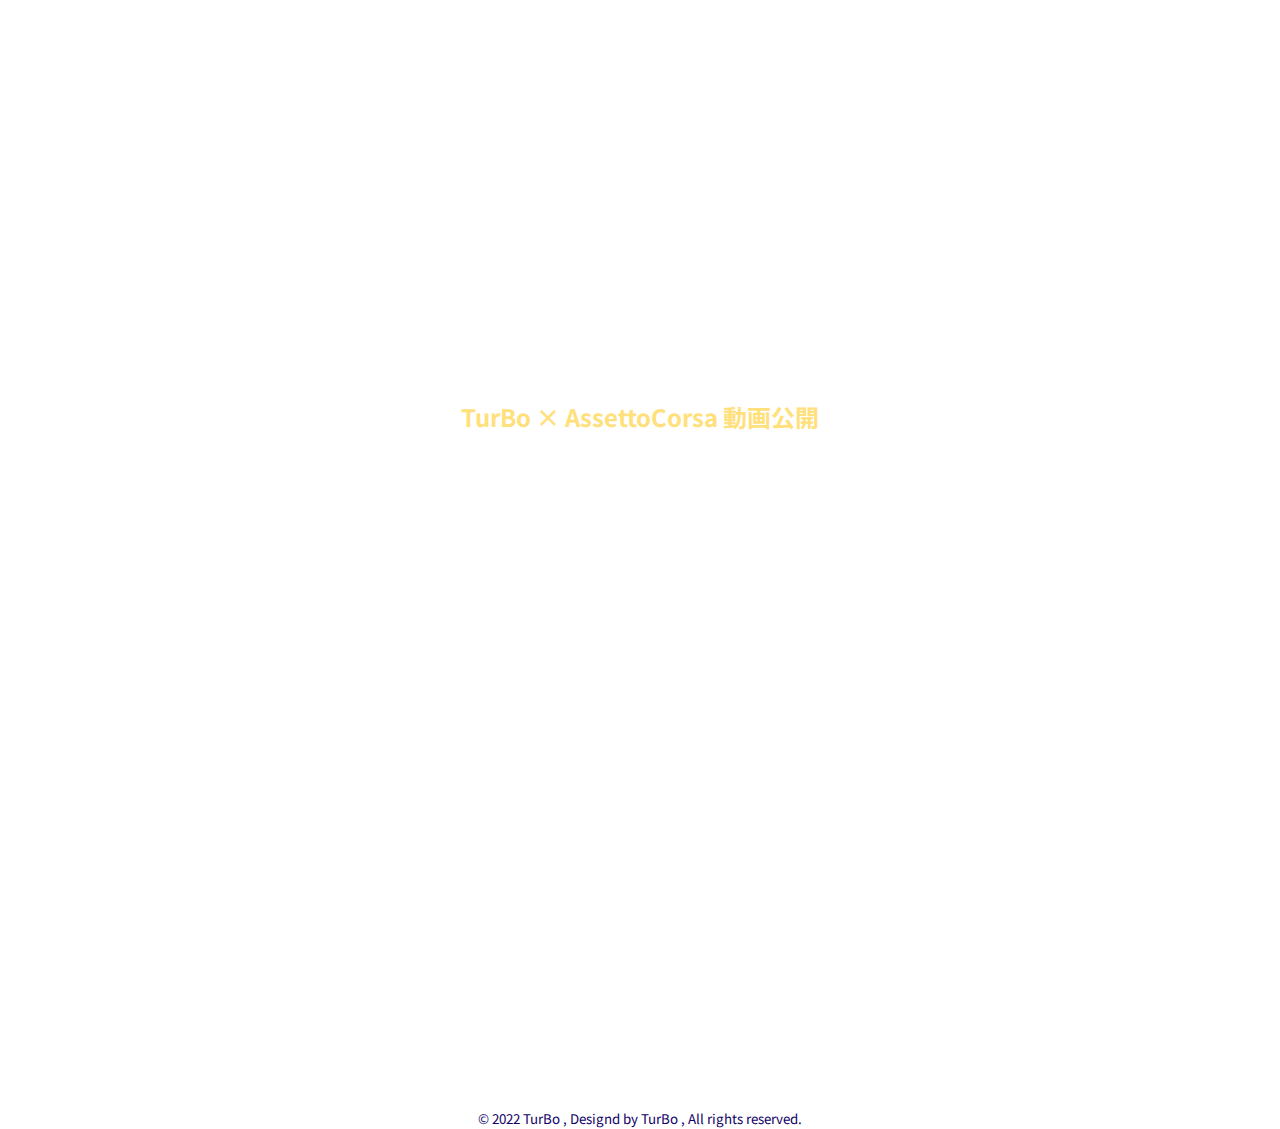
==== commit 9cd23a0b: "Fix css" ====
--- a/index.html
+++ b/index.html
@@ -13,6 +13,7 @@
 
     <!--レスポンシブデザイン（PCとスマートフォンでの表示の切り替え）-->
     <meta name="viewport" content="width=device-width,initial-scale=1.0">
+    <link rel="stylesheet" href="css/base.css">
     <link rel="stylesheet" id="style" href="css/base.css">
     <script type="text/javascript">
         // iPhone iPad iPod Android の判別
@@ -22,9 +23,7 @@
           navigator.userAgent.indexOf('Android') > -1 )
         {
           document.getElementById(`style`).setAttribute("href","css/base_mini.css")
-        } else {
-          document.getElementById(`style`).setAttribute("href","css/base_mini.css")
-        }
+        } 
     </script>
 
     <!-- jqueryの導入 -->
--- a/css/base_mini.css
+++ b/css/base_mini.css
@@ -73,7 +73,7 @@
 }
 p {
   font-size: 18px;
-  margin: 4vh 20vw;
+  margin: 4vh 10vw;
   text-align: center;
 }
 
@@ -97,114 +97,6 @@
 /*フッター*/
 div#footer {
   text-align: center;
-  
+  padding: 20vh 0 4vh 0;
 }
 
-/*============================================
-メニュー
-============================================*/
-/* ハンバーガーメニューCSS */
-#humIcon {
-  width: 100px;
-  height: 100px;
-
-  position: relative;
-  box-sizing: border-box;
-
-  position: fixed;
-}
-span {
-  display: block;
-  width: 60px;
-  height: 5px;
-  left: 10px;
-  background: rgb(229, 229, 229);
-  position: absolute;
-  transition: all 0.5s ease;
-}
-.bar1 {
-  top: 12.5px;
-}
-.bar2 {
-  top: 35px;
-}  
-.bar3 {
- top: 57.5px;
-}
-/* jsによる.open属性の付与のスタイル */
-/*上の線225℃回転*/
-.bar1.open {
-top: 35px;
-transform: rotate(-225deg);
-}
-/*真ん中の線は透明化,回転*/
-.bar2.open { 
-  opacity: 0;
-  transform: rotate(-225deg);
-}
-/*下の線-315℃回転*/
-.bar3.open {
-top: 35px;
-transform: rotate(-315deg);
-}
-
-/* サイドバーcss */
-.sidebar {
-  width: 50vw;
-  height: 100%;
-  position: fixed;
-  top: 0;
-  left: -50%;
-  -webkit-transition: .7s;
-  transition: .5;
-  background-color: rgb(39, 38, 75);
-  /* opacity: 0.5; 透過 */
-  padding: 120px 0;
-  display:-webkit-box;
-  display: flex;
-  -webkit-box-pack: center;
-  justify-content: center;
-}
-
-
-.sidebar.open {
-  left: 0;
-}
-
-.sidebar-menu {
-  padding: 0;
-  margin: 0;
-}
-.sidebar-item {
-  list-style: none;
-  margin-bottom: 30px;
-}
-.sidebar-item div {
-  padding: 0;
-  margin: 0;
-  font-size: 20px;
-} 
-
-
-.sidebar-item a {
-min-width: 100px;
-font-family: inherit;
-appearance: none;
-border: 0;
-border-radius: 5px;
-/* background: #4676d7; */
-color: #fff;
-padding: 8px 48px;
-font-size: 125%;
-cursor: pointer;
-text-decoration: none;
-}
-
-.sidebar-item a:hover {
-color: #ffcd29;
-}
-
-.sidebar-item a:focus {
-outline: none;
-box-shadow: 0 0 0 4px #cbd6ee;
-}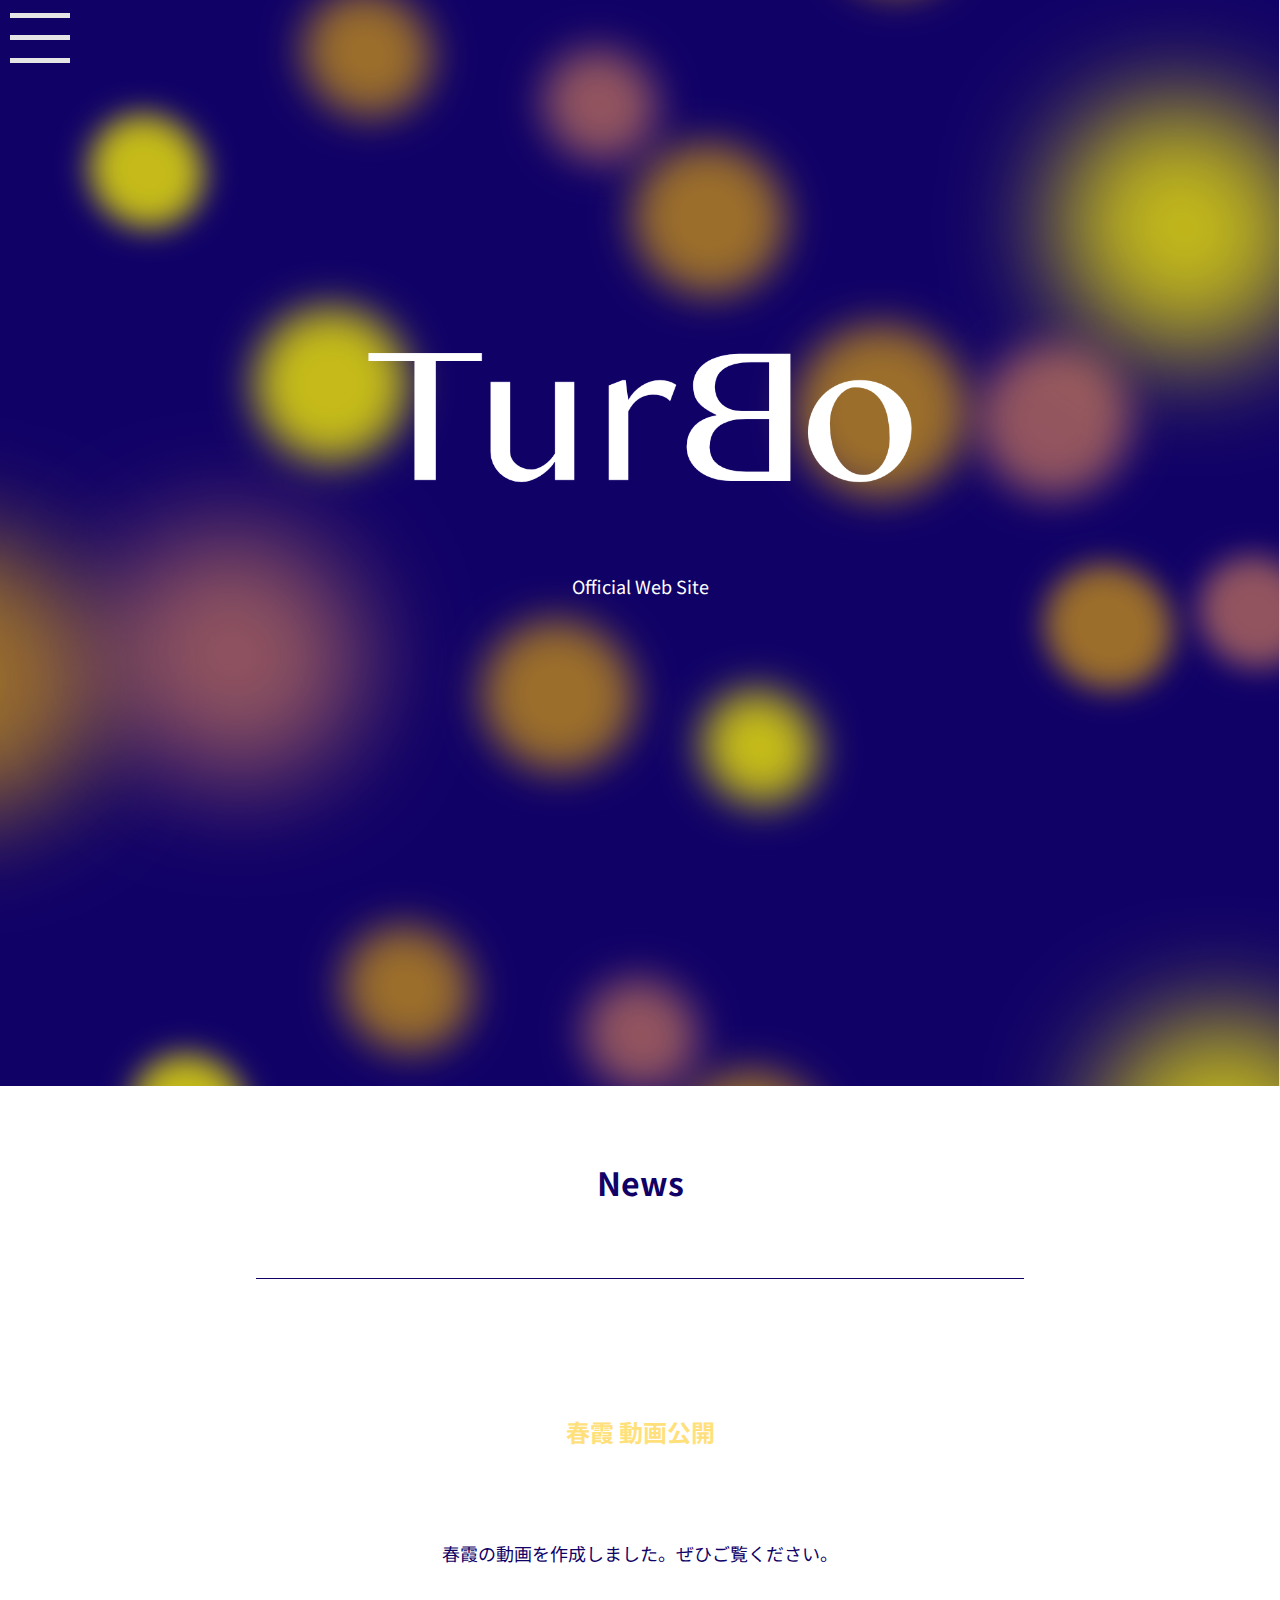
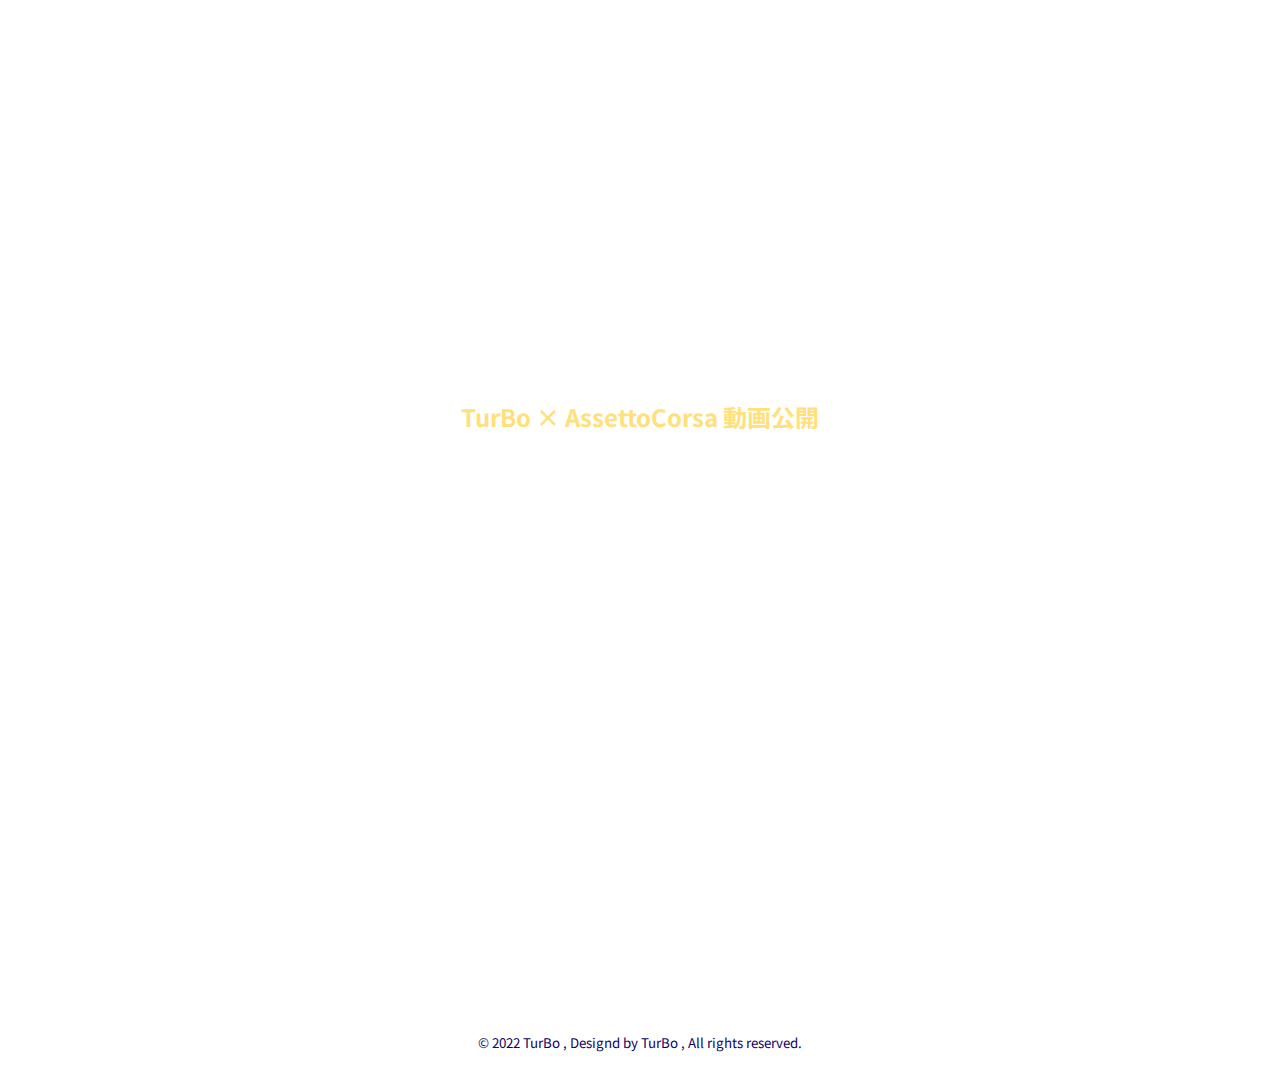
==== commit 58ec1ba6: "organize css" ====
--- a/index.html
+++ b/index.html
@@ -13,8 +13,13 @@
 
     <!--レスポンシブデザイン（PCとスマートフォンでの表示の切り替え）-->
     <meta name="viewport" content="width=device-width,initial-scale=1.0">
+    
     <link rel="stylesheet" href="css/base.css">
     <link rel="stylesheet" id="style" href="css/base.css">
+
+    <link rel="stylesheet"  href="css/index.css">
+    <link rel="stylesheet" id="index" href="css/index.css">
+    
     <script type="text/javascript">
         // iPhone iPad iPod Android の判別
         if (
@@ -23,6 +28,7 @@
           navigator.userAgent.indexOf('Android') > -1 )
         {
           document.getElementById(`style`).setAttribute("href","css/base_mini.css")
+          document.getElementById(`index`).setAttribute("href","css/index_mini.css")
         } 
     </script>
 
--- a/css/base.css
+++ b/css/base.css
@@ -17,17 +17,7 @@
     /* 背景画像指定 */
     background-image: url(../img/sample-image.png);
   }
-.harukasumi {
-    /* 背景画像指定 */
-    background-image: url(../img/Harukasumi.jpg);
-    margin: 0 10vw 0 10vw ;
-  }
 
- .TurBoxAC {
-    /* 背景画像指定 */
-    background-image: url(../img/TurboLogoBackground.gif);
-    margin: 0 10vw 0 10vw ;
-  }
 
 /* スクロール背景画像 */
   .background {
@@ -41,14 +31,13 @@
 ============================================*/
 /* TurBoロゴ */
 img#TurBoLogo{
-  width: 50%;
+  width: 30%;
   }
 div#logo{
     /* logoのセンタリング */
     text-align : center;
-    font-size: 4vw;
     color: white;
-    padding: 35vh 0 50vh 0;
+    padding: 10vh 2vh 0vh 2vh;
 }
 
 h1 {
@@ -92,14 +81,14 @@
 font-size: 100%;			/* フォントサイズ */
 font-family: 'Noto Sans JP', sans-serif; 	/* フォントの種類:google font */
 line-height:1.5; 			/* 行の高さを1.5倍にする */
-color:#100167; 
+color:white; 
 text-decoration: none;   
 }
 
 /* フッター */
 div#footer {
   text-align: center; 
-  margin-top: 20vw;
+  padding: 20vh 0 4vh 0;
 }
 
 /*============================================
@@ -192,9 +181,8 @@
 appearance: none;
 border: 0;
 border-radius: 5px;
-/* background: #4676d7; */
 color: #fff;
-padding: 8px 48px;
+padding: 8px 5vw;
 font-size: 125%;
 cursor: pointer;
 }
--- a/css/base.css
+++ b/css/base.css
@@ -17,17 +17,7 @@
     /* 背景画像指定 */
     background-image: url(../img/sample-image.png);
   }
-.harukasumi {
-    /* 背景画像指定 */
-    background-image: url(../img/Harukasumi.jpg);
-    margin: 0 10vw 0 10vw ;
-  }
 
- .TurBoxAC {
-    /* 背景画像指定 */
-    background-image: url(../img/TurboLogoBackground.gif);
-    margin: 0 10vw 0 10vw ;
-  }
 
 /* スクロール背景画像 */
   .background {
@@ -41,14 +31,13 @@
 ============================================*/
 /* TurBoロゴ */
 img#TurBoLogo{
-  width: 50%;
+  width: 30%;
   }
 div#logo{
     /* logoのセンタリング */
     text-align : center;
-    font-size: 4vw;
     color: white;
-    padding: 35vh 0 50vh 0;
+    padding: 10vh 2vh 0vh 2vh;
 }
 
 h1 {
@@ -92,14 +81,14 @@
 font-size: 100%;			/* フォントサイズ */
 font-family: 'Noto Sans JP', sans-serif; 	/* フォントの種類:google font */
 line-height:1.5; 			/* 行の高さを1.5倍にする */
-color:#100167; 
+color:white; 
 text-decoration: none;   
 }
 
 /* フッター */
 div#footer {
   text-align: center; 
-  margin-top: 20vw;
+  padding: 20vh 0 4vh 0;
 }
 
 /*============================================
@@ -192,9 +181,8 @@
 appearance: none;
 border: 0;
 border-radius: 5px;
-/* background: #4676d7; */
 color: #fff;
-padding: 8px 48px;
+padding: 8px 5vw;
 font-size: 125%;
 cursor: pointer;
 }
--- a/css/index.css
+++ b/css/index.css
@@ -0,0 +1,35 @@
+/*============================================
+背景画像
+============================================*/
+.harukasumi {
+    /* 背景画像指定 */
+    background-image: url(../img/Harukasumi.jpg);
+    margin: 0 10vw 0 10vw ;
+  }
+
+ .TurBoxAC {
+    /* 背景画像指定 */
+    background-image: url(../img/TurboLogoBackground.gif);
+    margin: 0 10vw 0 10vw ;
+  }
+/*============================================
+見出し
+============================================*/
+/* TurBoロゴ */
+img#TurBoLogo{
+    width: 50%;
+    }
+  div#logo{
+      /* logoのセンタリング */
+      text-align : center;
+      font-size: 4vw;
+      color: white;
+      padding: 35vh 0 50vh 0;
+  }
+/*============================================
+全般
+============================================*/
+  body {
+    color:#100167; 
+    }
+  --- a/css/index.css
+++ b/css/index.css
@@ -0,0 +1,35 @@
+/*============================================
+背景画像
+============================================*/
+.harukasumi {
+    /* 背景画像指定 */
+    background-image: url(../img/Harukasumi.jpg);
+    margin: 0 10vw 0 10vw ;
+  }
+
+ .TurBoxAC {
+    /* 背景画像指定 */
+    background-image: url(../img/TurboLogoBackground.gif);
+    margin: 0 10vw 0 10vw ;
+  }
+/*============================================
+見出し
+============================================*/
+/* TurBoロゴ */
+img#TurBoLogo{
+    width: 50%;
+    }
+  div#logo{
+      /* logoのセンタリング */
+      text-align : center;
+      font-size: 4vw;
+      color: white;
+      padding: 35vh 0 50vh 0;
+  }
+/*============================================
+全般
+============================================*/
+  body {
+    color:#100167; 
+    }
+  --- a/css/base.css
+++ b/css/base.css
@@ -17,17 +17,7 @@
     /* 背景画像指定 */
     background-image: url(../img/sample-image.png);
   }
-.harukasumi {
-    /* 背景画像指定 */
-    background-image: url(../img/Harukasumi.jpg);
-    margin: 0 10vw 0 10vw ;
-  }
 
- .TurBoxAC {
-    /* 背景画像指定 */
-    background-image: url(../img/TurboLogoBackground.gif);
-    margin: 0 10vw 0 10vw ;
-  }
 
 /* スクロール背景画像 */
   .background {
@@ -41,14 +31,13 @@
 ============================================*/
 /* TurBoロゴ */
 img#TurBoLogo{
-  width: 50%;
+  width: 30%;
   }
 div#logo{
     /* logoのセンタリング */
     text-align : center;
-    font-size: 4vw;
     color: white;
-    padding: 35vh 0 50vh 0;
+    padding: 10vh 2vh 0vh 2vh;
 }
 
 h1 {
@@ -92,14 +81,14 @@
 font-size: 100%;			/* フォントサイズ */
 font-family: 'Noto Sans JP', sans-serif; 	/* フォントの種類:google font */
 line-height:1.5; 			/* 行の高さを1.5倍にする */
-color:#100167; 
+color:white; 
 text-decoration: none;   
 }
 
 /* フッター */
 div#footer {
   text-align: center; 
-  margin-top: 20vw;
+  padding: 20vh 0 4vh 0;
 }
 
 /*============================================
@@ -192,9 +181,8 @@
 appearance: none;
 border: 0;
 border-radius: 5px;
-/* background: #4676d7; */
 color: #fff;
-padding: 8px 48px;
+padding: 8px 5vw;
 font-size: 125%;
 cursor: pointer;
 }
--- a/css/base_mini.css
+++ b/css/base_mini.css
@@ -4,40 +4,8 @@
 ============================================*/
 /* スクロールしない */
 .fixed-background {
-  /* 背景画像指定 */
-  background-image: url(../img/sample-image.png);
-  min-height: 50vh;
-  min-width: 50vw;
-  background-repeat: no-repeat;
   background-attachment: scroll;
-  background-size: cover;
-  background-position: center;
 }
-.TurBo {
-    /* 背景画像指定 */
-    background-image: url(../img/sample-image.png);
-  }
-.harukasumi {
-    /* 背景画像指定 */
-    background-image: url(../img/Harukasumi.jpg);
-    margin: 0 10vw 0 10vw ;
-  }
-
- .TurBoxAC {
-    /* 背景画像指定 */
-    background-image: url(../img/TurboLogoBackground.gif);
-    margin: 0 10vw 0 10vw ;
-    color: white;
-  }
-
-/* スクロール背景画像 */
-  .background {
-    background-color: rgb(255, 255, 255);
-    color:#100167;
-  }
-
-
-
 
 /*============================================
 見出し
@@ -47,52 +15,15 @@
 img#TurBoLogo{
   width: 60%;
   }
-  div#logo{
-      /* logoのセンタリング */
-      text-align : center;
-      font-size: 4vw;
-      color: white;
-      padding: 40vh 0 50vh 0;
-  }
-
-h1 {
-    text-align: center;
-    border-bottom: solid 1px ;
-    padding: 8vh 2vw 8vh 2vw;
-    margin: 0 20vw;
+div#logo{
+  padding: 40vh 0 50vh 0;
 }
 
-h2 {
-  color: #ffe07b;
-  margin: 15vh 20vw 10vh 20vw;
-  text-align: center;
-}
-h3 {
-margin: 10vh 20vw 5vh 20vw;
-text-align: center;
-}
-p {
-  font-size: 18px;
-  margin: 4vh 10vw;
-  text-align: center;
-}
-
- a {
-  text-decoration: none; 
-  color:#100167;
-}
  /*============================================
 全般
 ============================================*/
-*{
-  margin: 0; padding: 0; 	/*全要素のマージン・パディングをリセット*/   
-}
-body {
-/* background-color: rgb(45, 32, 106);	ページ全体の背景色 */
-font-size: 100%;			/* フォントサイズ */
-font-family: 'Noto Sans JP', sans-serif; 	/* フォントの種類:google font */
-line-height:1.5; 			/* 行の高さを1.5倍にする */
-color:#100167;    
+p {
+  margin: 4vh 10vw;
 }
 /*フッター*/
 div#footer {
@@ -100,3 +31,8 @@
   padding: 20vh 0 4vh 0;
 }
 
+/* サイドバーcss */
+.sidebar {
+  width: 50vw;
+  left: -50%;
+}